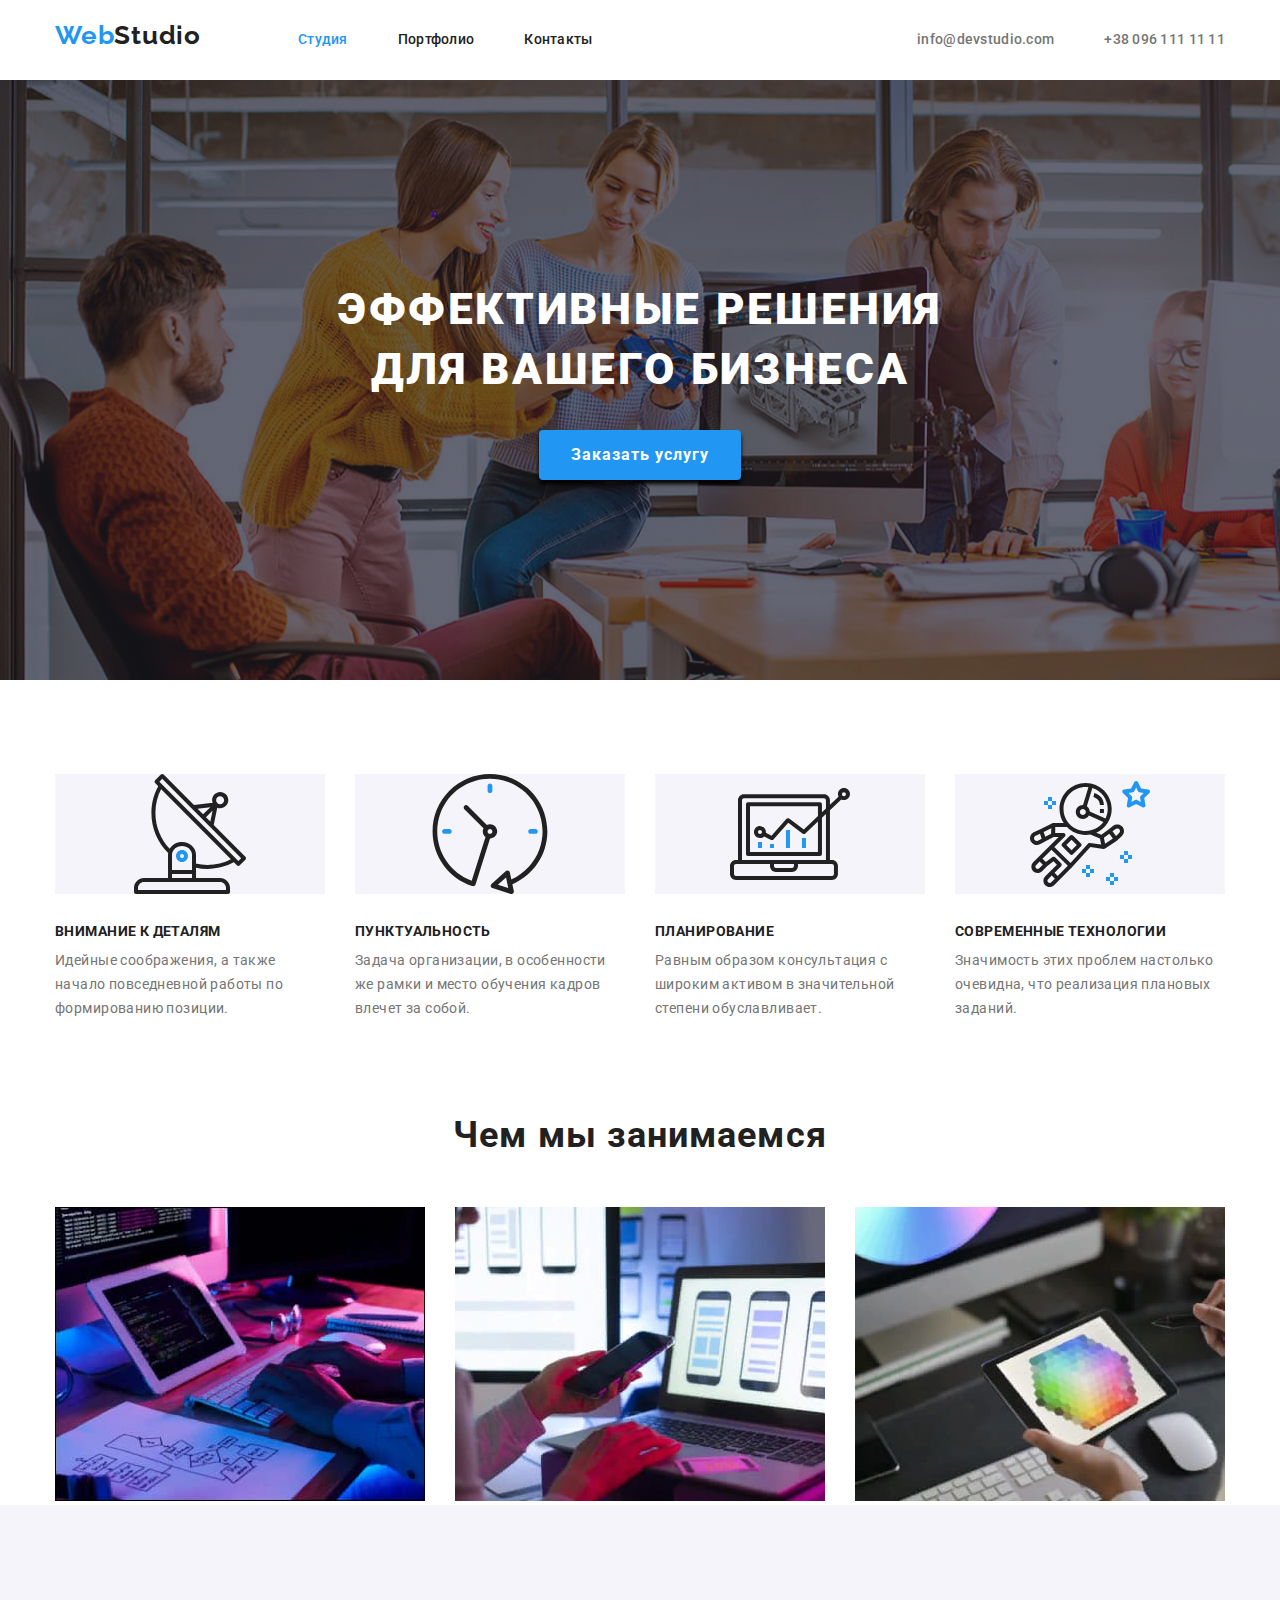
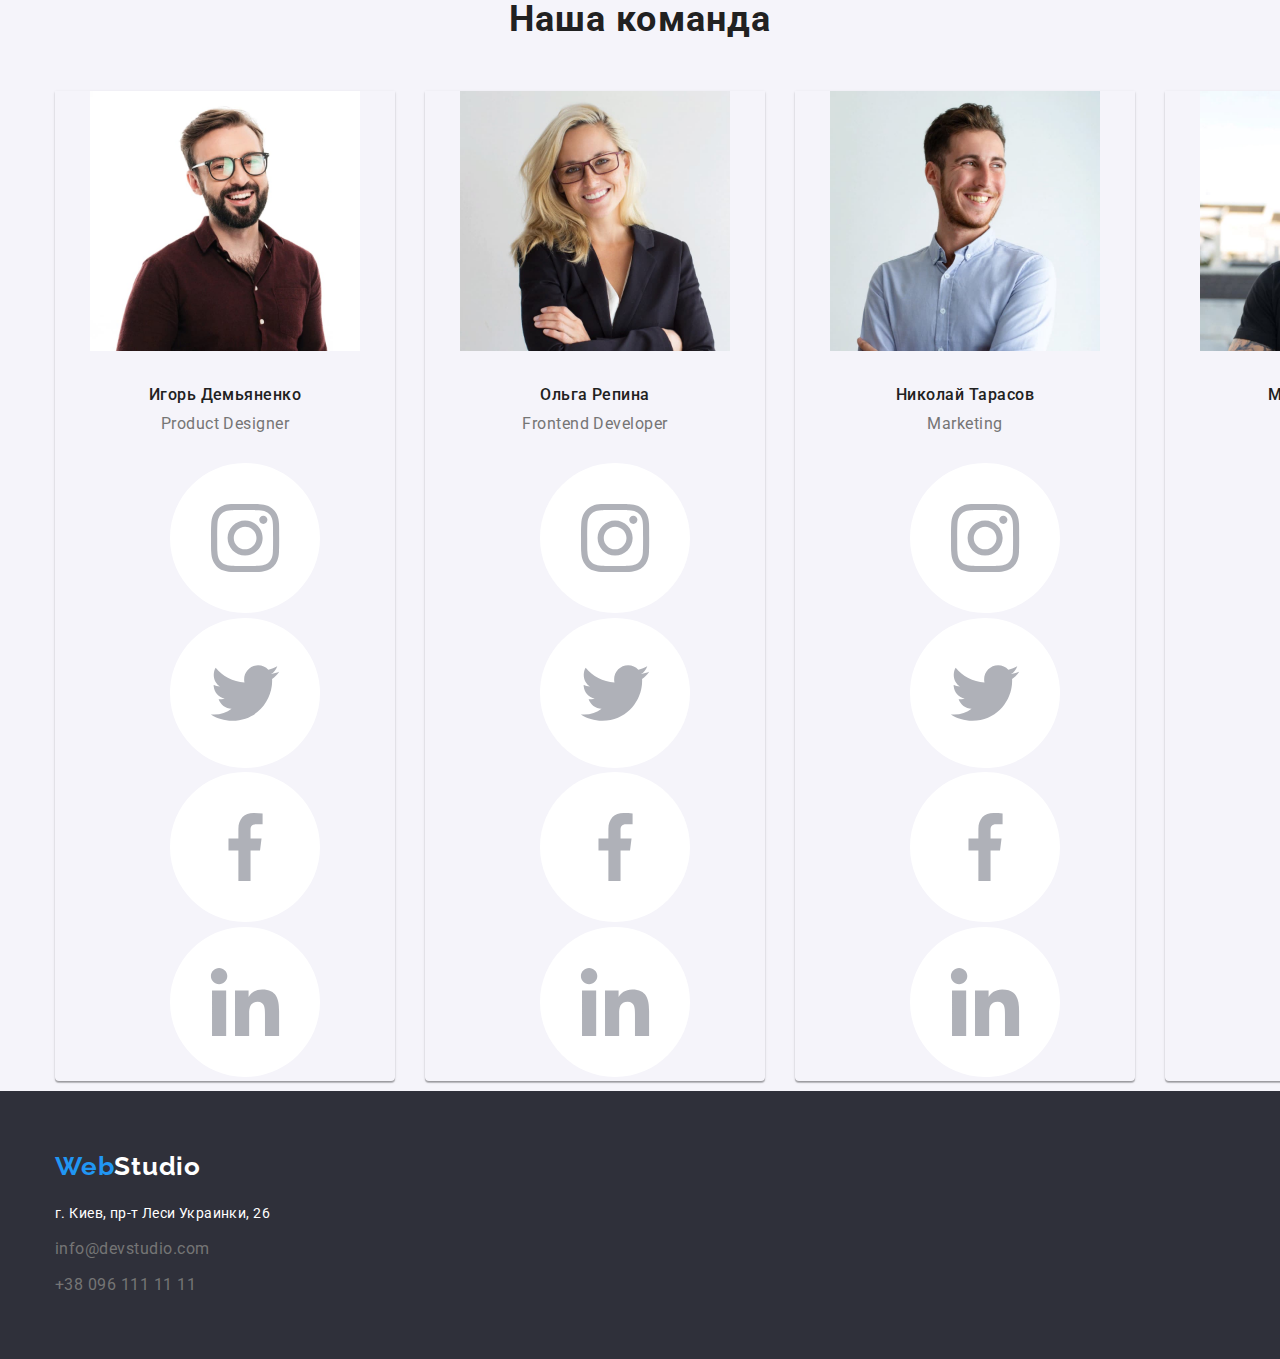
==== index.html @ f0ad34c4 "Summary" ====
<!DOCTYPE html>
<html lang="ru">
    <head>
        <meta charset="UTF-8" />
        <meta http-equiv="X-UA-Compatible" content="IE=edge" />
        <meta name="viewport" content="width=device-width, initial-scale=1.0" />
        <title>WebStudio</title>
        <link rel="preconnect" href="https://fonts.gstatic.com" />
        <link
            href="https://fonts.googleapis.com/css2?family=Raleway:wght@700&family=Roboto:wght@400;700;900&display=swap"
            rel="stylesheet"
        />
        <link
            rel="stylesheet"
            href="https://cdnjs.cloudflare.com/ajax/libs/modern-normalize/1.0.0/modern-normalize.min.css"
        />
        <link
            rel="stylesheet"
            href="https://cdnjs.cloudflare.com/ajax/libs/modern-normalize/1.0.0/modern-normalize.min.css"
        />
        <link rel="stylesheet" href="./css/styles.css" />
    </head>
    <body>
        <!--шапка сторінки-->
        <header>
            <div class="conteiner page-header">
                <!--навігація-->
                <nav>
                    <a href="./index.html" class="logo"
                        ><span class="item">Web</span>Studio</a
                    >
                    <ul class="menu list">
                        <li class="menu-content">
                            <a href="" class="link current">Студия</a>
                        </li>
                        <li class="menu-content">
                            <a href="./portfolio.html" class="link"
                                >Портфолио</a
                            >
                        </li>
                        <li class="menu-content">
                            <a href="" class="link">Контакты</a>
                        </li>
                    </ul>
                </nav>
                <!--зв'язок-->
                <ul class="communication links">
                    <li class="communication-nav">
                        <a href="mailto:info@devstudio.com" class="contacts"
                            >info@devstudio.com</a
                        >
                    </li>
                    <li class="communication-nav">
                        <a href="tel:+380961111111" class="contacts"
                            >+38 096 111 11 11</a
                        >
                    </li>
                </ul>
            </div>
        </header>
        <main>
            <!--блок контенту-->
            <!--герой-->
            <section class="hero">
                <div class="conteiner">
                    <h1 class="main-title">
                        Эффективные решения для вашего бизнеса
                    </h1>
                    <!--на макеті прописано як кнопка-->
                    <button type="button" class="btn">Заказать услугу</button>
                </div>
            </section>
            <!--короткий загальний опис-->
            <section class="specifics">
                <div class="conteiner">
                    <h2 class="visually-hidden">Особенности</h2>
                    <ul class="specifics-items">
                        <li class="item">
                            <div class="feature">
                                <svg>
                                    <use
                                        class="feature-icon"
                                        href="./images/icons.svg#icon-antenna"
                                    ></use>
                                </svg>
                            </div>
                            <h3 class="skills">Внимание к деталям</h3>
                            <p class="text">
                                Идейные соображения, а также начало повседневной
                                работы по формированию позиции.
                            </p>
                        </li>
                        <li class="item">
                            <div class="feature">
                                <svg>
                                    <use
                                        class="feature-icon"
                                        href="./images/icons.svg#icon-clock"
                                    ></use>
                                </svg>
                            </div>
                            <h3 class="skills">Пунктуальность</h3>
                            <p class="text">
                                Задача организации, в особенности же рамки и
                                место обучения кадров влечет за собой.
                            </p>
                        </li>
                        <li class="item">
                            <div class="feature">
                                <svg>
                                    <use
                                        class="feature-icon"
                                        href="./images/icons.svg#icon-diagram"
                                    ></use>
                                </svg>
                            </div>
                            <h3 class="skills">Планирование</h3>
                            <p class="text">
                                Равным образом консультация с широким активом в
                                значительной степени обуславливает.
                            </p>
                        </li>
                        <li class="item">
                            <div class="feature">
                                <svg>
                                    <use
                                        class="feature-icon"
                                        href="./images/icons.svg#icon-astronaut"
                                    ></use>
                                </svg>
                            </div>
                            <h3 class="skills">Современные технологии</h3>
                            <p class="text">
                                Значимость этих проблем настолько очевидна, что
                                реализация плановых заданий.
                            </p>
                        </li>
                    </ul>
                </div>
            </section>
            <!--роботи студії-->
            <section class="projects">
                <div class="conteiner">
                    <h2 class="work">Чем мы занимаемся</h2>
                    <ul class="makets">
                        <li class="maket-item">
                            <img
                                src="./images/job/box-1.jpg"
                                width="370"
                                height="294"
                                alt="мужчина печатает на клавиатуре пк"
                            />
                        </li>
                        <li class="maket-item">
                            <img
                                src="./images/job/box-2.jpg"
                                width="370"
                                height="294"
                                alt="мужчина держит левой рукой телефон а правой печатает на ноутбуке"
                            />
                        </li>
                        <li class="maket-item">
                            <img
                                src="./images/job/box-3.jpg"
                                width="370"
                                height="294"
                                alt="мужчина левой рукой держит планшет"
                            />
                        </li>
                    </ul>
                </div>
            </section>
            <!--команда-->
            <section class="organization">
                <div class="conteiner">
                    <h2 class="team">Наша команда</h2>
                    <ul class="team-woker">
                        <li class="card-woker">
                            <img
                                src="./images/team/img.jpg"
                                width="270"
                                height="260"
                                alt="Игорь Демьяненко"
                            />
                            <div class="card-item">
                                <h3 class="members">Игорь Демьяненко</h3>
                                <p lang="en" class="position">
                                    Product Designer
                                </p>
                            </div>
                            <div class="div">
                                <ul>
                                    <li>
                                        <a href=""
                                            ><svg>
                                                <use
                                                    href="./images/icons.svg#icon-instagram"
                                                ></use>
                                            </svg>
                                        </a>
                                    </li>
                                    <li>
                                        <a href=""
                                            ><svg>
                                                <use
                                                    href="./images/icons.svg#icon-twitter"
                                                ></use>
                                            </svg>
                                        </a>
                                    </li>
                                    <li>
                                        <a href=""
                                            ><svg>
                                                <use
                                                    href="./images/icons.svg#icon-facebook"
                                                ></use>
                                            </svg>
                                        </a>
                                    </li>
                                    <li>
                                        <a href=""
                                            ><svg>
                                                <use
                                                    href="./images/icons.svg#icon-linkedin"
                                                ></use>
                                            </svg>
                                        </a>
                                    </li>
                                </ul>
                            </div>
                        </li>
                        <li class="card-woker">
                            <img
                                src="./images/team/img-1.jpg"
                                width="270"
                                height="260"
                                alt="Ольга Репина"
                            />
                            <div class="card-item">
                                <h3 class="members">Ольга Репина</h3>
                                <p lang="en" class="position">
                                    Frontend Developer
                                </p>
                            </div>
                            <div class="div">
                                <ul>
                                    <li>
                                        <a href=""
                                            ><svg>
                                                <use
                                                    href="./images/icons.svg#icon-instagram"
                                                ></use>
                                            </svg>
                                        </a>
                                    </li>
                                    <li>
                                        <a href=""
                                            ><svg>
                                                <use
                                                    href="./images/icons.svg#icon-twitter"
                                                ></use>
                                            </svg>
                                        </a>
                                    </li>
                                    <li>
                                        <a href=""
                                            ><svg>
                                                <use
                                                    href="./images/icons.svg#icon-facebook"
                                                ></use>
                                            </svg>
                                        </a>
                                    </li>
                                    <li>
                                        <a href=""
                                            ><svg>
                                                <use
                                                    href="./images/icons.svg#icon-linkedin"
                                                ></use>
                                            </svg>
                                        </a>
                                    </li>
                                </ul>
                            </div>
                        </li>
                        <li class="card-woker">
                            <img
                                src="./images/team/img-2.jpg"
                                width="270"
                                height="260"
                                alt="Николай тарасов"
                            />
                            <div class="card-item">
                                <h3 class="members">Николай Тарасов</h3>
                                <p lang="en" class="position">Marketing</p>
                            </div>
                            <div class="div">
                                <ul>
                                    <li>
                                        <a href=""
                                            ><svg>
                                                <use
                                                    href="./images/icons.svg#icon-instagram"
                                                ></use>
                                            </svg>
                                        </a>
                                    </li>
                                    <li>
                                        <a href=""
                                            ><svg>
                                                <use
                                                    href="./images/icons.svg#icon-twitter"
                                                ></use>
                                            </svg>
                                        </a>
                                    </li>
                                    <li>
                                        <a href=""
                                            ><svg>
                                                <use
                                                    href="./images/icons.svg#icon-facebook"
                                                ></use>
                                            </svg>
                                        </a>
                                    </li>
                                    <li>
                                        <a href=""
                                            ><svg>
                                                <use
                                                    href="./images/icons.svg#icon-linkedin"
                                                ></use>
                                            </svg>
                                        </a>
                                    </li>
                                </ul>
                            </div>
                        </li>
                        <li class="card-woker">
                            <img
                                src="./images/team/img-3.jpg"
                                width="270"
                                height="260"
                                alt="Михаил Ермаков"
                            />
                            <div class="card-item">
                                <h3 class="members">Михаил Ермаков</h3>
                                <p lang="en" class="position">UI Designer</p>
                            </div>
                            <div class="div">
                                <ul>
                                    <li>
                                        <a href=""
                                            ><svg>
                                                <use
                                                    href="./images/icons.svg#icon-instagram"
                                                ></use>
                                            </svg>
                                        </a>
                                    </li>
                                    <li>
                                        <a href=""
                                            ><svg>
                                                <use
                                                    href="./images/icons.svg#icon-twitter"
                                                ></use>
                                            </svg>
                                        </a>
                                    </li>
                                    <li>
                                        <a href=""
                                            ><svg>
                                                <use
                                                    href="./images/icons.svg#icon-facebook"
                                                ></use>
                                            </svg>
                                        </a>
                                    </li>
                                    <li>
                                        <a href=""
                                            ><svg>
                                                <use
                                                    href="./images/icons.svg#icon-linkedin"
                                                ></use>
                                            </svg>
                                        </a>
                                    </li>
                                </ul>
                            </div>
                        </li>
                    </ul>
                </div>
            </section>
        </main>
        <!--підвал сторінки-->
        <footer class="basement">
            <div class="conteiner">
                <a href="./index.html" class="logo"
                    ><span class="item">Web</span
                    ><span class="logo-two">Studio</span></a
                >
                <address class="info">
                    <ul class="links">
                        <li class="info-item">
                            <a
                                href="https://goo.gl/maps/6gxEorECzuaQfL2a7"
                                target="_blank"
                                rel="noopener noreferrer"
                                class="city"
                                >г. Киев, пр-т Леси Украинки, 26</a
                            >
                        </li>
                        <li class="info-item">
                            <a
                                href="mailto:info@devstudio.com"
                                class="alt-contact"
                                >info@devstudio.com</a
                            >
                        </li>
                        <li class="info-item">
                            <a href="tel:+380961111111" class="alt-contact"
                                >+38 096 111 11 11</a
                            >
                        </li>
                    </ul>
                </address>
            </div>
        </footer>
    </body>
</html>
---- css/styles.css ----
:root {
    --main-color: #757575;
    --secondary-color: #212121;
    --accent-color: #2196f3;
    --alt-color: #ffffff;
    --thirt-color: #f5f4fa;
    --alternative-bgr: #2f303a;
}

html {
    box-sizing: border-box;
}

*,
*::before,
*::after {
    box-sizing: inherit;
}

body {
    color: var(--main-color);
    background-color: var(--bgr-cl);
    font-family: "Roboto", sans-serif;
}

.conteiner {
    width: 1200px;
    padding-left: 15px;
    padding-right: 15px;
    margin-left: auto;
    margin-right: auto;
}

li {
    list-style: none;
}

/*heder*/

.page-header {
    display: flex;
    align-items: center;
    justify-content: space-between;
}

.logo {
    margin-right: 93px;
    color: var(--secondary-color);
}

.logo .item {
    color: var(--accent-color);
}

.menu {
    display: inline-flex;
}

.menu .link {
    display: block;
    padding-top: 32px;
    padding-bottom: 32px;
}

.menu .menu-content:not(:last-child) {
    margin-right: 50px;
}

.communication {
    display: flex;
}

.communication-nav:not(:last-child) {
    margin-right: 50px;
}

.list,
.links {
    margin: 0;
    padding-left: 0;
    font-weight: 500;
    font-size: 14px;
    line-height: 1.14;
    letter-spacing: 0.02em;
}

.list .link {
    text-decoration: none;
    color: var(--secondary-color);
}

.list .link.current {
    color: var(--accent-color);
}
.links .contacts {
    text-decoration: none;
    color: var(--main-color);
}

.list .link:hover,
.list .link:focus {
    color: var(--accent-color);
}

.studio:valid {
    color: var(--accent-color);
}

.links .contacts:hover,
.links .contacts:focus {
    color: var(--accent-color);
}

/*герой*/
.hero {
    padding-top: 200px;
    padding-bottom: 200px;
    background-image: linear-gradient(
            to right,
            rgba(47, 48, 58, 0.4),
            rgba(47, 48, 58, 0.4)
        ),
        url("../images/hero.jpg");
    background-repeat: no-repeat;
    background-size: cover;
    background-color: rgba(196, 196, 196, 1);
    color: var(--alt-color);
    text-align: center;
}

.hero .main-title {
    text-transform: uppercase;
    margin: 0 auto;
    max-width: 696px;
    margin-bottom: 30px;
    font-weight: 900;
    font-size: 44px;
    line-height: 1.36;
    letter-spacing: 0.06em;
}

.hero .btn {
    padding: 10px 32px;
    font-weight: 700;
    font-size: 16px;
    line-height: 1.87;
    align-items: center;
    text-align: center;
    letter-spacing: 0.06em;
    cursor: pointer;
    color: var(--alternative-color);
    background-color: var(--accent-color);
    box-shadow: 0px 4px 4px rgba(0, 0, 0, 15);
    border-radius: 4px;
    border: 0;
}

.hero .btn:hover,
.hero .btn:focus {
    color: var(--accent-color);
    background-color: var(--alt-color);
}

.specifics {
    padding-top: 94px;
    font-size: 14px;
    line-height: 1.7;
    letter-spacing: 0.03em;
}

.visually-hidden {
    position: absolute !important;
    clip: rect(1px 1px 1px 1px);
    clip: rect(1px, 1px, 1px, 1px);
    padding: 0 !important;
    border: 0 !important;
    height: 1px !important;
    width: 1px !important;
    overflow: hidden;
}

.specifics .specifics-items {
    display: flex;
    justify-content: space-between;
    align-self: center;
    margin-top: 0;
    margin-bottom: 0;
    padding-left: 0;
}
.specifics-items .item {
    width: 270px;
    text-decoration: none;
}

.feature {
    display: flex;
    width: 270px;
    height: 120px;
    margin-bottom: 30px;
    background-color: var(--thirt-color);
}

.feature-icon {
}

.specifics .skills {
    margin-top: 0;
    margin-bottom: 10px;
    color: var(--secondary-color);
    font-weight: 700;
    font-size: 14px;
    line-height: 1.14;
    letter-spacing: 0.03em;
    text-transform: uppercase;
}

.text {
    margin-top: 0;
    margin-bottom: 0;
    font-weight: 400;
    font-size: 14px;
    line-height: 1.71;
    letter-spacing: 0.03em;
}

.projects {
    padding-top: 94px;
}

.work,
.team {
    margin-top: 0;
    margin-bottom: 0;
    color: var(--secondary-color);
    font-weight: 700;
    font-size: 36px;
    line-height: 1.16;
    text-align: center;
    letter-spacing: 0.03em;
}

.makets {
    display: inline-flex;
    margin-top: 50px;
    margin-bottom: 0;
    padding-left: 0;
}

.makets .maket-item:not(:last-child) {
    margin-right: 30px;
}

.organization {
    padding-top: 94px;
    padding-bottom: 10px;
    background-color: var(--thirt-color);
    text-align: center;
}

.team-woker {
    display: flex;
    margin-top: 50px;
    margin-bottom: 0;
    padding-left: 0;
}

.card-woker {
    box-shadow: 0px 1px 3px rgba(0, 0, 0, 0.12), 0px 1px 1px rgba(0, 0, 0, 0.14),
        0px 2px 1px rgba(0, 0, 0, 0.2);
    border-radius: 0px 0px 4px 4px;
}

.card-woker .card-item {
    padding: 30px 32px;
}

.team-woker .card-woker:not(:last-child) {
    margin-right: 30px;
}

.members {
    margin: 0 0 10px 0;
    color: var(--secondary-color);
    font-weight: 500;
    font-size: 16px;
    line-height: 1.18;
    letter-spacing: 0.03em;
}

.position {
    margin: 0;
    font-weight: 400;
    font-size: 16px;
    line-height: 1.19;
    text-align: center;
    letter-spacing: 0.03em;
}

.social-icons {
    display: inline-flex;
}

.basement {
    padding-top: 60px;
    padding-bottom: 60px;
    background-color: var(--alternative-bgr);
}

.logo-two {
    color: var(--alt-color);
}

.logo,
.logo-two {
    text-decoration: none;
    font-family: "Raleway", sans-serif;
    font-weight: 700;
    font-size: 26px;
    line-height: 31px;
    letter-spacing: 0.03em;
}

.info {
    margin-top: 20px;
    font-style: normal;
    font-size: 14px;
    line-height: 1.71;
    letter-spacing: 0.03em;
}

.info .info-item:not(:last-child) {
    margin-bottom: 9px;
}

.links .city {
    text-decoration: none;
    color: var(--alt-color);
    font-weight: 400;
    font-size: 14px;
    line-height: 1.71;
    letter-spacing: 0.03em;
}

.links .alt-contact {
    text-decoration: none;
    color: var(--main-color);
    font-weight: 400;
    font-size: 16px;
    line-height: 1.71;
    letter-spacing: 0.03em;
}

.links .alt-contact:hover,
.links .alt-contact:focus {
    color: var(--accent-color);
}

.links .city:hover,
.links .city:focus {
    color: var(--accent-color);
}

/*портфоліо стилізація*/
.our-works {
    padding-top: 94px;
    padding-bottom: 94px;
    border-top: 1px solid #eeeeee;
}

.main-filters {
    display: flex;
    justify-content: center;
    margin-right: auto;
    margin-left: auto;
    margin-top: 0;
    margin-bottom: 0;
    padding-left: 0;
}

.main-filters .filters-item:not(:last-child) {
    margin-right: 8px;
}

.filters-item .filters {
    padding: 6px 22px;
    color: var(--secondary-color);
    background-color: var(--thirt-color);
    font-weight: 500;
    font-size: 16px;
    line-height: 1.62;
    text-align: center;
    letter-spacing: 0.03em;
    cursor: pointer;
    box-shadow: 0px 3px 1px rgba(100, 8, 8, 0.1),
        0px 1px 2px rgba(0, 0, 0, 0.08), 0px 2px 2px rgba(0, 0, 0, 0.12);
    border: 0;
    border-radius: 4px;
}

.filters:hover,
.filters:focus {
    color: var(--alt-color);
    background-color: var(--accent-color);
}

.discription {
    padding: 20px 24px;
}
.portfolio-title {
    display: flex;
    flex-wrap: wrap;
    margin-top: 50px;
    margin-bottom: 0;
    padding-left: 0;
    padding-bottom: 94px;
}

.portfolio-item {
    width: 370px;
    margin-right: 30px;
    margin-bottom: 30px;
}

.portfolio-item:nth-child(3n) {
    margin-right: 0;
}

.portfolio-item:nth-last-child(-n + 3) {
    margin-bottom: 0;
}

.portfolio-item {
    border: 1px solid #eeeeee;
}

.portfolio {
    padding: 20 px;
    margin-top: 0;
    margin-bottom: 4px;
    color: var(--secondary-color);
    font-weight: 700;
    font-size: 18px;
    line-height: 2;
    letter-spacing: 0.06em;
}

.type {
    margin-top: 0;
    margin-bottom: 0;
    font-weight: 400;
    font-size: 16px;
    line-height: 1.87;
    letter-spacing: 0.03em;
}
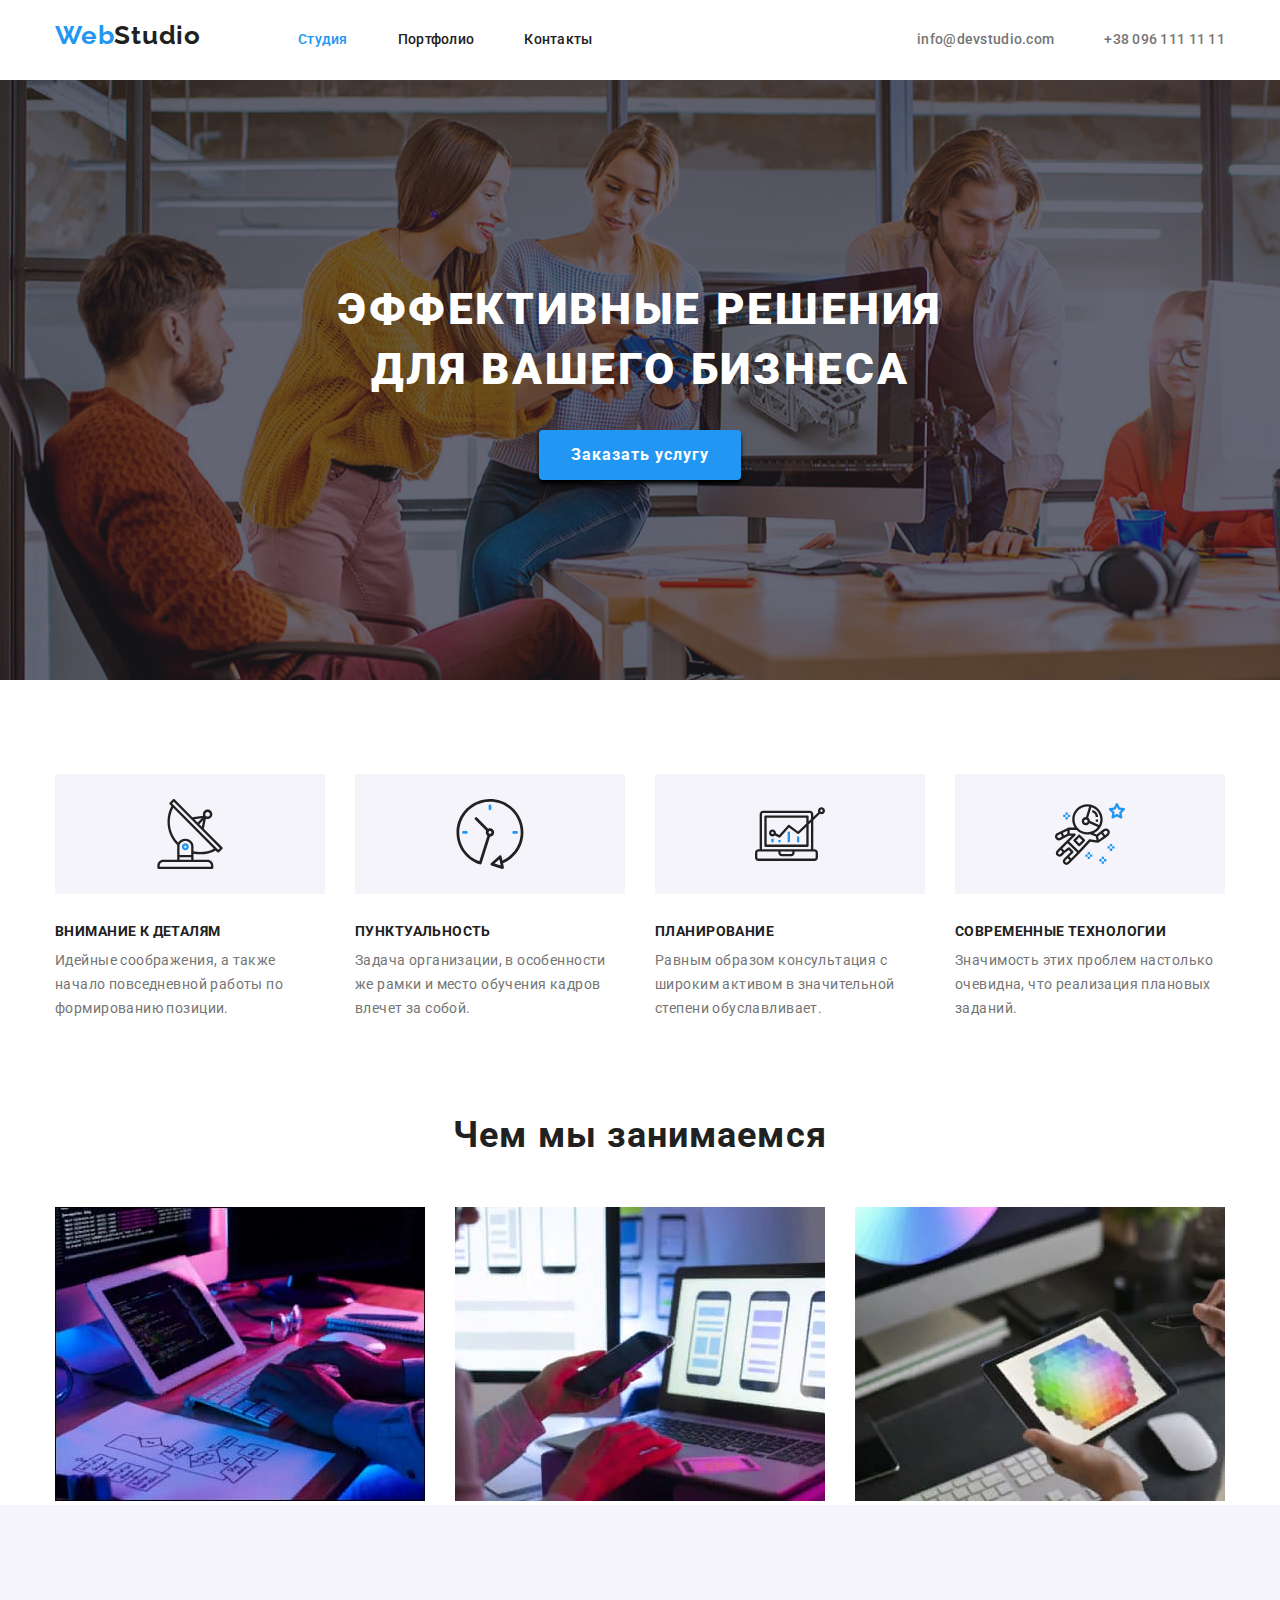
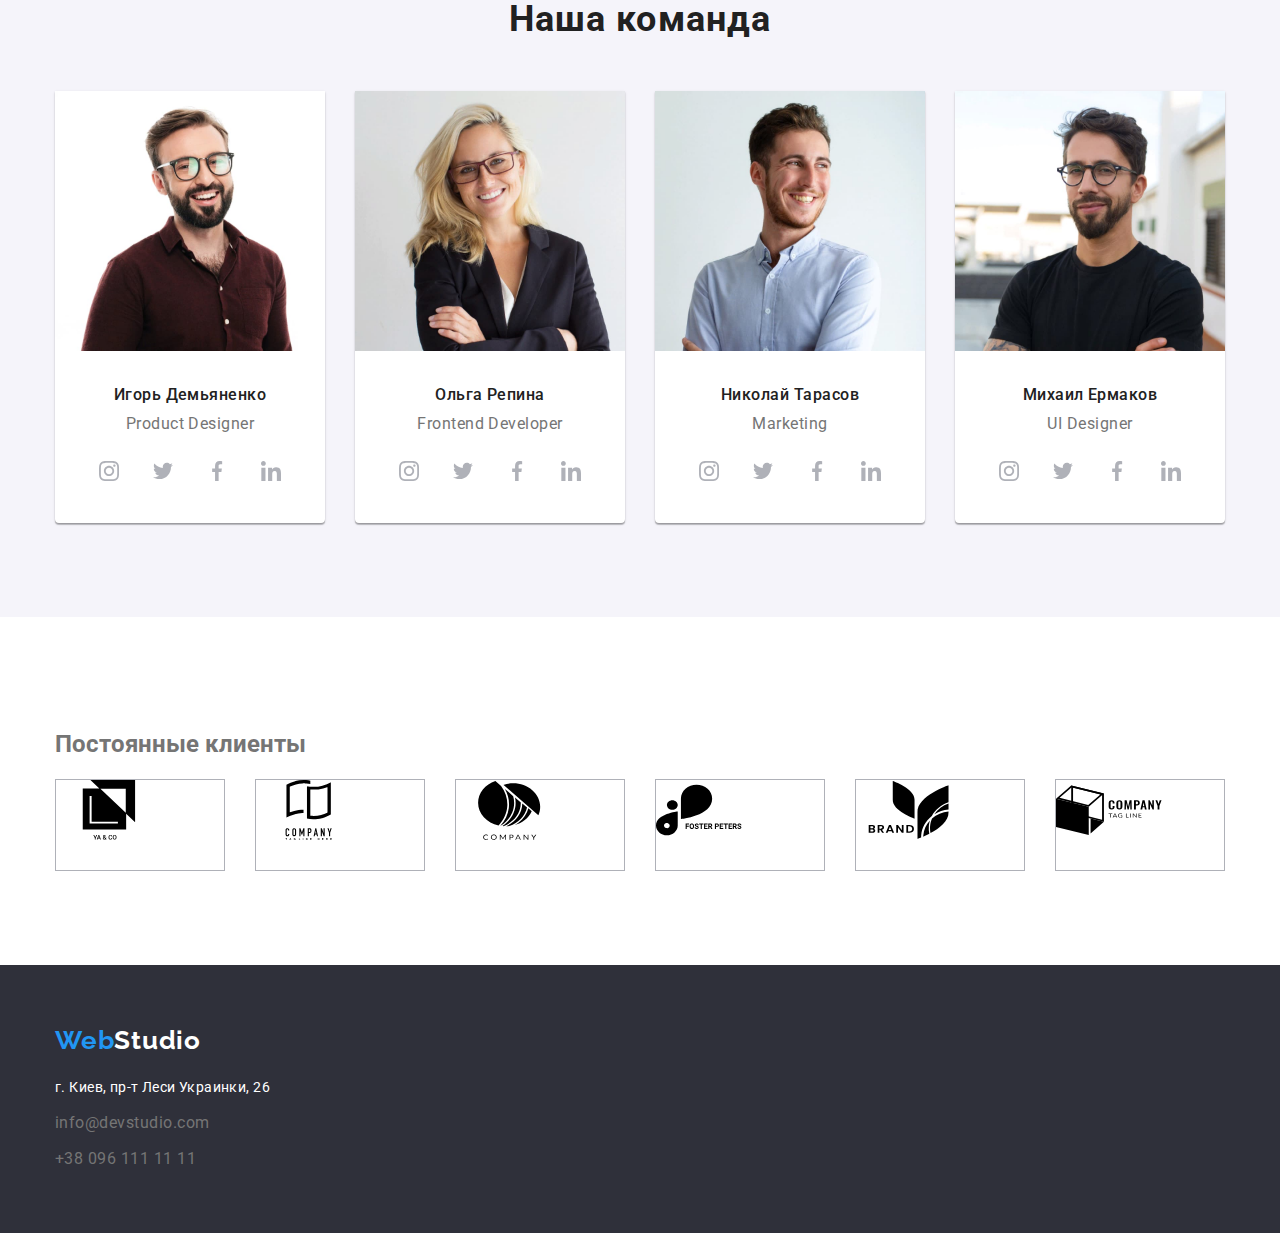
==== commit 722b7acd: "Summary" ====
--- a/index.html
+++ b/index.html
@@ -77,9 +77,8 @@
                     <ul class="specifics-items">
                         <li class="item">
                             <div class="feature">
-                                <svg>
-                                    <use
-                                        class="feature-icon"
+                                <svg class="feature-icon">
+                                    <use
                                         href="./images/icons.svg#icon-antenna"
                                     ></use>
                                 </svg>
@@ -92,9 +91,8 @@
                         </li>
                         <li class="item">
                             <div class="feature">
-                                <svg>
-                                    <use
-                                        class="feature-icon"
+                                <svg class="feature-icon">
+                                    <use
                                         href="./images/icons.svg#icon-clock"
                                     ></use>
                                 </svg>
@@ -107,9 +105,8 @@
                         </li>
                         <li class="item">
                             <div class="feature">
-                                <svg>
-                                    <use
-                                        class="feature-icon"
+                                <svg class="feature-icon">
+                                    <use
                                         href="./images/icons.svg#icon-diagram"
                                     ></use>
                                 </svg>
@@ -122,9 +119,8 @@
                         </li>
                         <li class="item">
                             <div class="feature">
-                                <svg>
-                                    <use
-                                        class="feature-icon"
+                                <svg class="feature-icon">
+                                    <use
                                         href="./images/icons.svg#icon-astronaut"
                                     ></use>
                                 </svg>
@@ -188,46 +184,60 @@
                                     Product Designer
                                 </p>
                             </div>
-                            <div class="div">
-                                <ul>
-                                    <li>
-                                        <a href=""
-                                            ><svg>
-                                                <use
-                                                    href="./images/icons.svg#icon-instagram"
-                                                ></use>
-                                            </svg>
-                                        </a>
-                                    </li>
-                                    <li>
-                                        <a href=""
-                                            ><svg>
-                                                <use
-                                                    href="./images/icons.svg#icon-twitter"
-                                                ></use>
-                                            </svg>
-                                        </a>
-                                    </li>
-                                    <li>
-                                        <a href=""
-                                            ><svg>
-                                                <use
-                                                    href="./images/icons.svg#icon-facebook"
-                                                ></use>
-                                            </svg>
-                                        </a>
-                                    </li>
-                                    <li>
-                                        <a href=""
-                                            ><svg>
-                                                <use
-                                                    href="./images/icons.svg#icon-linkedin"
-                                                ></use>
-                                            </svg>
-                                        </a>
-                                    </li>
-                                </ul>
-                            </div>
+                            <ul class="social-links">
+                                <li class="social-icon">
+                                    <a
+                                        href=""
+                                        target="_blank"
+                                        rel="noopener noreferrer"
+                                        class="social-icon-link"
+                                        ><svg class="social-icon-svg">
+                                            <use
+                                                href="./images/icons.svg#icon-instagram"
+                                            ></use>
+                                        </svg>
+                                    </a>
+                                </li>
+                                <li class="social-icon">
+                                    <a
+                                        href=""
+                                        target="_blank"
+                                        rel="noopener noreferrer"
+                                        class="social-icon-link"
+                                        ><svg class="social-icon-svg">
+                                            <use
+                                                href="./images/icons.svg#icon-twitter"
+                                            ></use>
+                                        </svg>
+                                    </a>
+                                </li>
+                                <li class="social-icon">
+                                    <a
+                                        href=""
+                                        target="_blank"
+                                        rel="noopener noreferrer"
+                                        class="social-icon-link"
+                                        ><svg class="social-icon-svg">
+                                            <use
+                                                href="./images/icons.svg#icon-facebook"
+                                            ></use>
+                                        </svg>
+                                    </a>
+                                </li>
+                                <li class="social-icon">
+                                    <a
+                                        href=""
+                                        target="_blank"
+                                        rel="noopener noreferrer"
+                                        class="social-icon-link"
+                                        ><svg class="social-icon-svg">
+                                            <use
+                                                href="./images/icons.svg#icon-linkedin"
+                                            ></use>
+                                        </svg>
+                                    </a>
+                                </li>
+                            </ul>
                         </li>
                         <li class="card-woker">
                             <img
@@ -242,46 +252,60 @@
                                     Frontend Developer
                                 </p>
                             </div>
-                            <div class="div">
-                                <ul>
-                                    <li>
-                                        <a href=""
-                                            ><svg>
-                                                <use
-                                                    href="./images/icons.svg#icon-instagram"
-                                                ></use>
-                                            </svg>
-                                        </a>
-                                    </li>
-                                    <li>
-                                        <a href=""
-                                            ><svg>
-                                                <use
-                                                    href="./images/icons.svg#icon-twitter"
-                                                ></use>
-                                            </svg>
-                                        </a>
-                                    </li>
-                                    <li>
-                                        <a href=""
-                                            ><svg>
-                                                <use
-                                                    href="./images/icons.svg#icon-facebook"
-                                                ></use>
-                                            </svg>
-                                        </a>
-                                    </li>
-                                    <li>
-                                        <a href=""
-                                            ><svg>
-                                                <use
-                                                    href="./images/icons.svg#icon-linkedin"
-                                                ></use>
-                                            </svg>
-                                        </a>
-                                    </li>
-                                </ul>
-                            </div>
+                            <ul class="social-links">
+                                <li class="social-icon">
+                                    <a
+                                        href=""
+                                        target="_blank"
+                                        rel="noopener noreferrer"
+                                        class="social-icon-link"
+                                        ><svg class="social-icon-svg">
+                                            <use
+                                                href="./images/icons.svg#icon-instagram"
+                                            ></use>
+                                        </svg>
+                                    </a>
+                                </li>
+                                <li class="social-icon">
+                                    <a
+                                        href=""
+                                        target="_blank"
+                                        rel="noopener noreferrer"
+                                        class="social-icon-link"
+                                        ><svg class="social-icon-svg">
+                                            <use
+                                                href="./images/icons.svg#icon-twitter"
+                                            ></use>
+                                        </svg>
+                                    </a>
+                                </li>
+                                <li class="social-icon">
+                                    <a
+                                        href=""
+                                        target="_blank"
+                                        rel="noopener noreferrer"
+                                        class="social-icon-link"
+                                        ><svg class="social-icon-svg">
+                                            <use
+                                                href="./images/icons.svg#icon-facebook"
+                                            ></use>
+                                        </svg>
+                                    </a>
+                                </li>
+                                <li class="social-icon">
+                                    <a
+                                        href=""
+                                        target="_blank"
+                                        rel="noopener noreferrer"
+                                        class="social-icon-link"
+                                        ><svg class="social-icon-svg">
+                                            <use
+                                                href="./images/icons.svg#icon-linkedin"
+                                            ></use>
+                                        </svg>
+                                    </a>
+                                </li>
+                            </ul>
                         </li>
                         <li class="card-woker">
                             <img
@@ -294,46 +318,60 @@
                                 <h3 class="members">Николай Тарасов</h3>
                                 <p lang="en" class="position">Marketing</p>
                             </div>
-                            <div class="div">
-                                <ul>
-                                    <li>
-                                        <a href=""
-                                            ><svg>
-                                                <use
-                                                    href="./images/icons.svg#icon-instagram"
-                                                ></use>
-                                            </svg>
-                                        </a>
-                                    </li>
-                                    <li>
-                                        <a href=""
-                                            ><svg>
-                                                <use
-                                                    href="./images/icons.svg#icon-twitter"
-                                                ></use>
-                                            </svg>
-                                        </a>
-                                    </li>
-                                    <li>
-                                        <a href=""
-                                            ><svg>
-                                                <use
-                                                    href="./images/icons.svg#icon-facebook"
-                                                ></use>
-                                            </svg>
-                                        </a>
-                                    </li>
-                                    <li>
-                                        <a href=""
-                                            ><svg>
-                                                <use
-                                                    href="./images/icons.svg#icon-linkedin"
-                                                ></use>
-                                            </svg>
-                                        </a>
-                                    </li>
-                                </ul>
-                            </div>
+                            <ul class="social-links">
+                                <li class="social-icon">
+                                    <a
+                                        href=""
+                                        target="_blank"
+                                        rel="noopener noreferrer"
+                                        class="social-icon-link"
+                                        ><svg class="social-icon-svg">
+                                            <use
+                                                href="./images/icons.svg#icon-instagram"
+                                            ></use>
+                                        </svg>
+                                    </a>
+                                </li>
+                                <li class="social-icon">
+                                    <a
+                                        href=""
+                                        target="_blank"
+                                        rel="noopener noreferrer"
+                                        class="social-icon-link"
+                                        ><svg class="social-icon-svg">
+                                            <use
+                                                href="./images/icons.svg#icon-twitter"
+                                            ></use>
+                                        </svg>
+                                    </a>
+                                </li>
+                                <li class="social-icon">
+                                    <a
+                                        href=""
+                                        target="_blank"
+                                        rel="noopener noreferrer"
+                                        class="social-icon-link"
+                                        ><svg class="social-icon-svg">
+                                            <use
+                                                href="./images/icons.svg#icon-facebook"
+                                            ></use>
+                                        </svg>
+                                    </a>
+                                </li>
+                                <li class="social-icon">
+                                    <a
+                                        href=""
+                                        target="_blank"
+                                        rel="noopener noreferrer"
+                                        class="social-icon-link"
+                                        ><svg class="social-icon-svg">
+                                            <use
+                                                href="./images/icons.svg#icon-linkedin"
+                                            ></use>
+                                        </svg>
+                                    </a>
+                                </li>
+                            </ul>
                         </li>
                         <li class="card-woker">
                             <img
@@ -346,46 +384,121 @@
                                 <h3 class="members">Михаил Ермаков</h3>
                                 <p lang="en" class="position">UI Designer</p>
                             </div>
-                            <div class="div">
-                                <ul>
-                                    <li>
-                                        <a href=""
-                                            ><svg>
-                                                <use
-                                                    href="./images/icons.svg#icon-instagram"
-                                                ></use>
-                                            </svg>
-                                        </a>
-                                    </li>
-                                    <li>
-                                        <a href=""
-                                            ><svg>
-                                                <use
-                                                    href="./images/icons.svg#icon-twitter"
-                                                ></use>
-                                            </svg>
-                                        </a>
-                                    </li>
-                                    <li>
-                                        <a href=""
-                                            ><svg>
-                                                <use
-                                                    href="./images/icons.svg#icon-facebook"
-                                                ></use>
-                                            </svg>
-                                        </a>
-                                    </li>
-                                    <li>
-                                        <a href=""
-                                            ><svg>
-                                                <use
-                                                    href="./images/icons.svg#icon-linkedin"
-                                                ></use>
-                                            </svg>
-                                        </a>
-                                    </li>
-                                </ul>
-                            </div>
+                            <ul class="social-links">
+                                <li class="social-icon">
+                                    <a
+                                        href=""
+                                        target="_blank"
+                                        rel="noopener noreferrer"
+                                        class="social-icon-link"
+                                        ><svg class="social-icon-svg">
+                                            <use
+                                                href="./images/icons.svg#icon-instagram"
+                                            ></use>
+                                        </svg>
+                                    </a>
+                                </li>
+                                <li class="social-icon">
+                                    <a
+                                        href=""
+                                        target="_blank"
+                                        rel="noopener noreferrer"
+                                        class="social-icon-link"
+                                        ><svg class="social-icon-svg">
+                                            <use
+                                                href="./images/icons.svg#icon-twitter"
+                                            ></use>
+                                        </svg>
+                                    </a>
+                                </li>
+                                <li class="social-icon">
+                                    <a
+                                        href=""
+                                        target="_blank"
+                                        rel="noopener noreferrer"
+                                        class="social-icon-link"
+                                        ><svg class="social-icon-svg">
+                                            <use
+                                                href="./images/icons.svg#icon-facebook"
+                                            ></use>
+                                        </svg>
+                                    </a>
+                                </li>
+                                <li class="social-icon">
+                                    <a
+                                        href=""
+                                        target="_blank"
+                                        rel="noopener noreferrer"
+                                        class="social-icon-link"
+                                        ><svg class="social-icon-svg">
+                                            <use
+                                                href="./images/icons.svg#icon-linkedin"
+                                            ></use>
+                                        </svg>
+                                    </a>
+                                </li>
+                            </ul>
+                        </li>
+                    </ul>
+                </div>
+            </section>
+            <section class="clients">
+                <div class="conteiner">
+                    <h2>Постоянные клиенты</h2>
+                    <ul class="clients-list">
+                        <li class="clients-item">
+                            <a href=""
+                                ><svg class="clients-icon">
+                                    <use
+                                        href="./images/icons.svg#icon-group-1"
+                                    ></use>
+                                </svg>
+                            </a>
+                        </li>
+                        <li class="clients-item">
+                            <a href=""
+                                ><svg class="clients-icon">
+                                    <use
+                                        href="./images/icons.svg#icon-group-2"
+                                    ></use>
+                                </svg>
+                            </a>
+                        </li>
+                        <li class="clients-item">
+                            <a href=""
+                                ><svg class="clients-icon">
+                                    <use
+                                        href="./images/icons.svg#icon-group-3"
+                                    ></use>
+                                </svg>
+                            </a>
+                        </li>
+                        <li class="clients-item">
+                            <a href=""
+                                ><svg class="clients-icon">
+                                    <use
+                                        href="./images/icons.svg#icon-group-4"
+                                    ></use>
+                                </svg>
+                            </a>
+                        </li>
+                        <li class="clients-item">
+                            <a href=""
+                                ><svg class="clients-icon">
+                                    <use
+                                        href="./images/icons.svg#icon-group-5"
+                                    ></use>
+                                </svg>
+                            </a>
+                        </li>
+                        <li class="clients-item">
+                            <a href=""
+                                ><svg class="clients-icon">
+                                    <use
+                                        href="./images/icons.svg#icon-group-6"
+                                    ></use>
+                                </svg>
+                            </a>
                         </li>
                     </ul>
                 </div>
--- a/css/styles.css
+++ b/css/styles.css
@@ -194,6 +194,8 @@
 
 .feature {
     display: flex;
+    align-items: center;
+    justify-content: center;
     width: 270px;
     height: 120px;
     margin-bottom: 30px;
@@ -201,6 +203,8 @@
 }
 
 .feature-icon {
+    width: 70px;
+    height: 70px;
 }
 
 .specifics .skills {
@@ -252,7 +256,7 @@
 
 .organization {
     padding-top: 94px;
-    padding-bottom: 10px;
+    padding-bottom: 94px;
     background-color: var(--thirt-color);
     text-align: center;
 }
@@ -265,13 +269,14 @@
 }
 
 .card-woker {
+    background-color: var(--alt-color);
     box-shadow: 0px 1px 3px rgba(0, 0, 0, 0.12), 0px 1px 1px rgba(0, 0, 0, 0.14),
         0px 2px 1px rgba(0, 0, 0, 0.2);
     border-radius: 0px 0px 4px 4px;
 }
 
 .card-woker .card-item {
-    padding: 30px 32px;
+    padding: 30px 32px 16px 32px;
 }
 
 .team-woker .card-woker:not(:last-child) {
@@ -296,8 +301,67 @@
     letter-spacing: 0.03em;
 }
 
-.social-icons {
+.social-links {
     display: inline-flex;
+    padding-left: 0;
+    padding-bottom: 30px;
+}
+
+.social-links .social-icon:not(:last-child) {
+    margin-right: 10px;
+}
+
+.social-links .social-icon-link {
+    display: flex;
+    align-items: center;
+    justify-content: center;
+    width: 44px;
+    height: 44px;
+    background-color: var(--alt-color);
+    border-radius: 50%;
+}
+
+.social-icon-svg {
+    width: 20px;
+    height: 20px;
+    fill: #afb1b8;
+}
+
+.social-icon-link:hover,
+.social-icon-link:focus {
+    background-color: var(--accent-color);
+}
+
+.social-icon-link:hover .social-icon-svg,
+.social-icon-link:focus .social-icon-svg {
+    fill: var(--alt-color);
+}
+
+.clients {
+    padding-top: 94px;
+    padding-bottom: 94px;
+}
+
+.clients-list {
+    display: flex;
+    margin-top: 0;
+    margin-bottom: 0;
+    padding-left: 0;
+}
+
+.clients-item {
+    width: 170px;
+    height: 92px;
+    border: 1px solid #afb1b8;
+}
+
+.clients-item:not(:last-child) {
+    margin-right: 30px;
+}
+
+.clients-icon {
+    width: 106px;
+    height: 60px;
 }
 
 .basement {
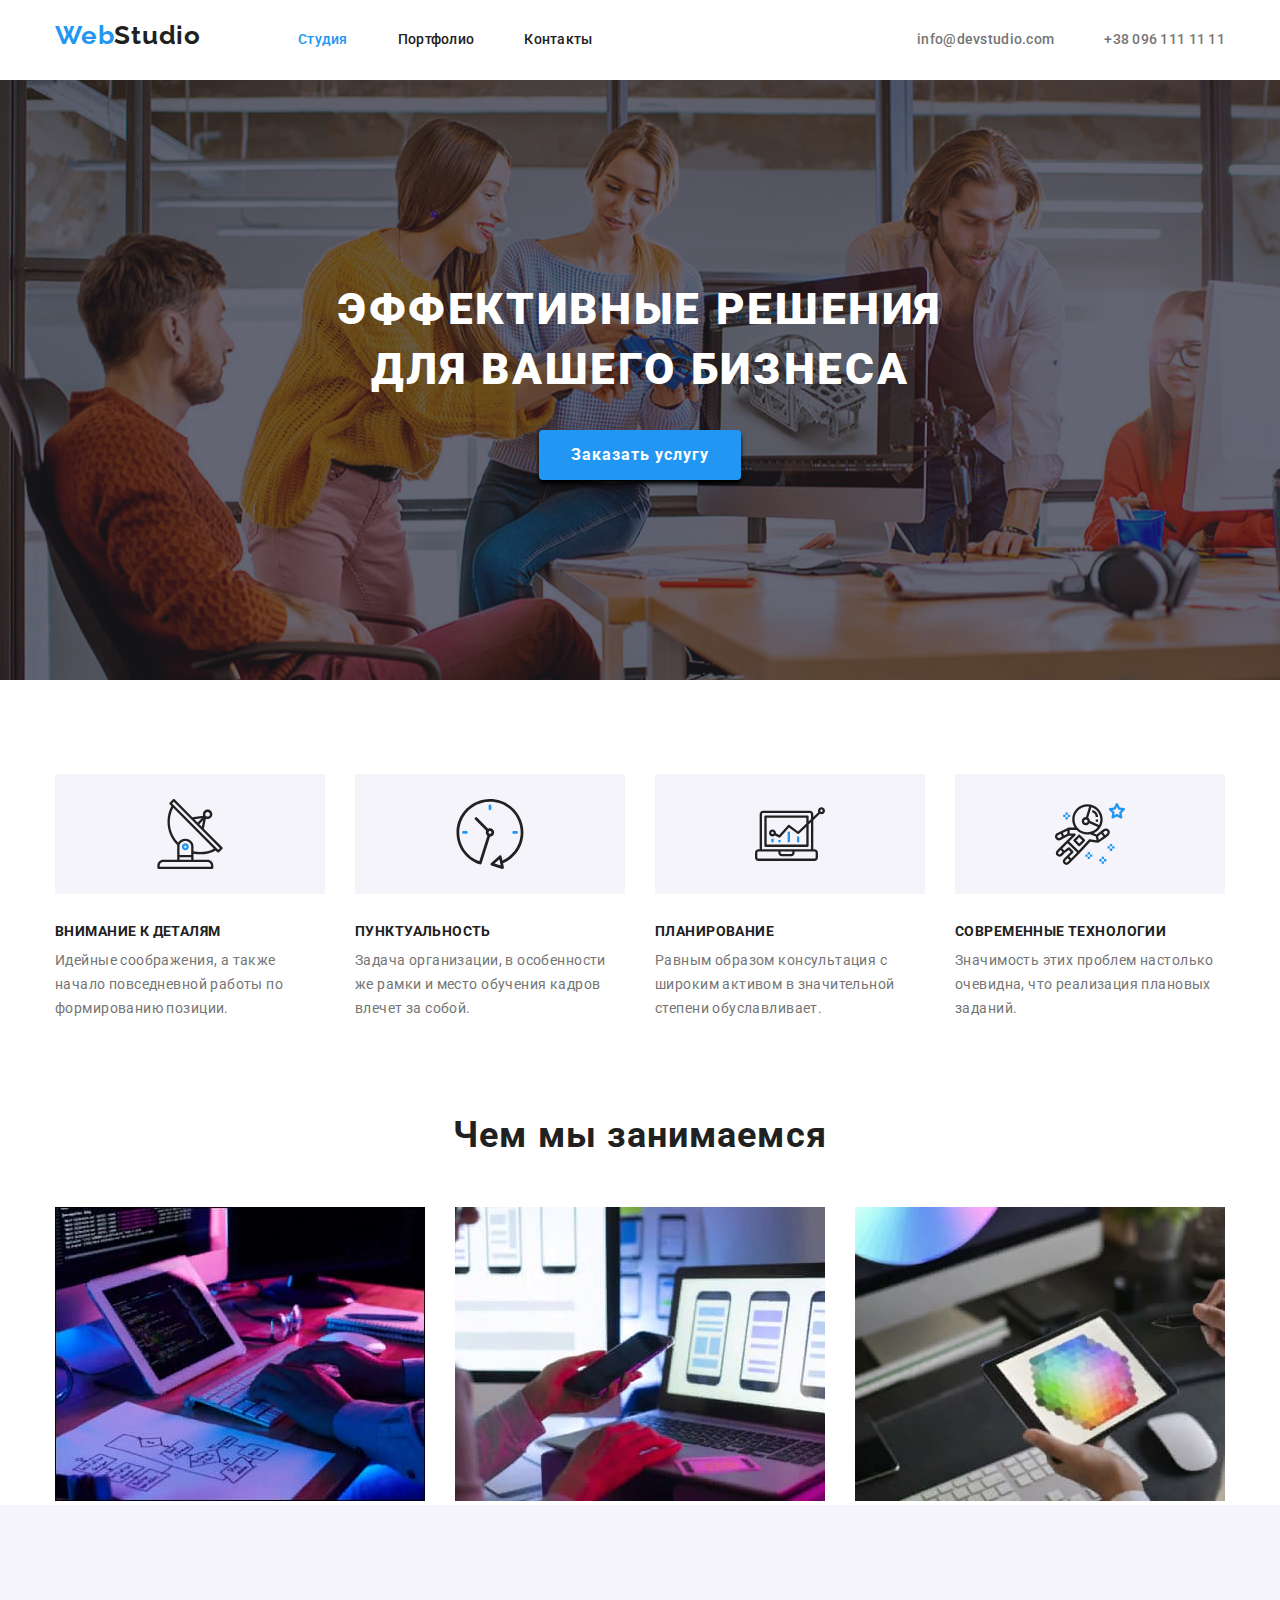
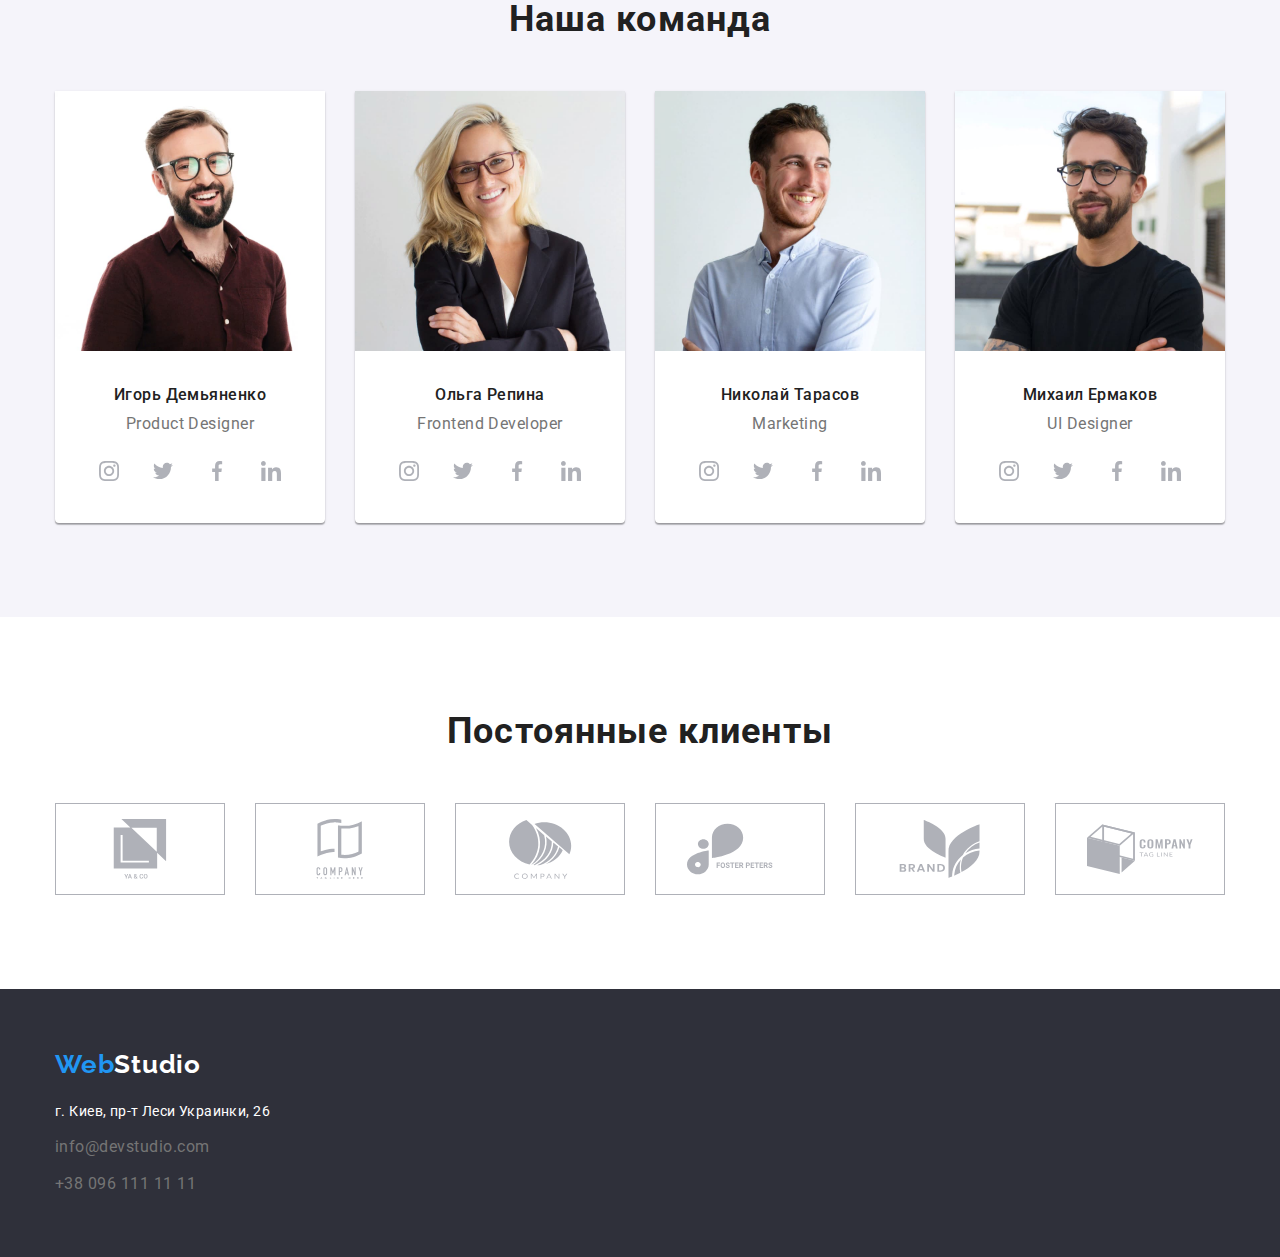
==== commit 5a7860e6: "Summary" ====
--- a/index.html
+++ b/index.html
@@ -444,10 +444,14 @@
             </section>
             <section class="clients">
                 <div class="conteiner">
-                    <h2>Постоянные клиенты</h2>
+                    <h2 class="clients-title">Постоянные клиенты</h2>
                     <ul class="clients-list">
                         <li class="clients-item">
-                            <a href=""
+                            <a
+                                href=""
+                                target="_blank"
+                                rel="noopener noreferrer"
+                                class="clients-link"
                                 ><svg class="clients-icon">
                                     <use
                                         href="./images/icons.svg#icon-group-1"
@@ -456,7 +460,11 @@
                             </a>
                         </li>
                         <li class="clients-item">
-                            <a href=""
+                            <a
+                                href=""
+                                target="_blank"
+                                rel="noopener noreferrer"
+                                class="clients-link"
                                 ><svg class="clients-icon">
                                     <use
                                         href="./images/icons.svg#icon-group-2"
@@ -465,7 +473,11 @@
                             </a>
                         </li>
                         <li class="clients-item">
-                            <a href=""
+                            <a
+                                href=""
+                                target="_blank"
+                                rel="noopener noreferrer"
+                                class="clients-link"
                                 ><svg class="clients-icon">
                                     <use
                                         href="./images/icons.svg#icon-group-3"
@@ -474,7 +486,11 @@
                             </a>
                         </li>
                         <li class="clients-item">
-                            <a href=""
+                            <a
+                                href=""
+                                target="_blank"
+                                rel="noopener noreferrer"
+                                class="clients-link"
                                 ><svg class="clients-icon">
                                     <use
                                         href="./images/icons.svg#icon-group-4"
@@ -483,7 +499,11 @@
                             </a>
                         </li>
                         <li class="clients-item">
-                            <a href=""
+                            <a
+                                href=""
+                                target="_blank"
+                                rel="noopener noreferrer"
+                                class="clients-link"
                                 ><svg class="clients-icon">
                                     <use
                                         href="./images/icons.svg#icon-group-5"
@@ -492,7 +512,11 @@
                             </a>
                         </li>
                         <li class="clients-item">
-                            <a href=""
+                            <a
+                                href=""
+                                target="_blank"
+                                rel="noopener noreferrer"
+                                class="clients-link"
                                 ><svg class="clients-icon">
                                     <use
                                         href="./images/icons.svg#icon-group-6"
--- a/css/styles.css
+++ b/css/styles.css
@@ -232,7 +232,8 @@
 }
 
 .work,
-.team {
+.team,
+.clients-title {
     margin-top: 0;
     margin-bottom: 0;
     color: var(--secondary-color);
@@ -344,7 +345,7 @@
 
 .clients-list {
     display: flex;
-    margin-top: 0;
+    margin-top: 50px;
     margin-bottom: 0;
     padding-left: 0;
 }
@@ -352,6 +353,14 @@
 .clients-item {
     width: 170px;
     height: 92px;
+}
+
+.clients-link {
+    display: flex;
+    justify-content: center;
+    align-items: center;
+    width: 170px;
+    height: 92px;
     border: 1px solid #afb1b8;
 }
 
@@ -360,8 +369,19 @@
 }
 
 .clients-icon {
+    fill: #afb1b8;
     width: 106px;
     height: 60px;
+}
+
+.clients-link:hover,
+.clients-link:focus {
+    border-color: var(--accent-color);
+}
+
+.clients-link:hover .clients-icon,
+.clients-link:focus .clients-icon {
+    fill: var(--accent-color);
 }
 
 .basement {
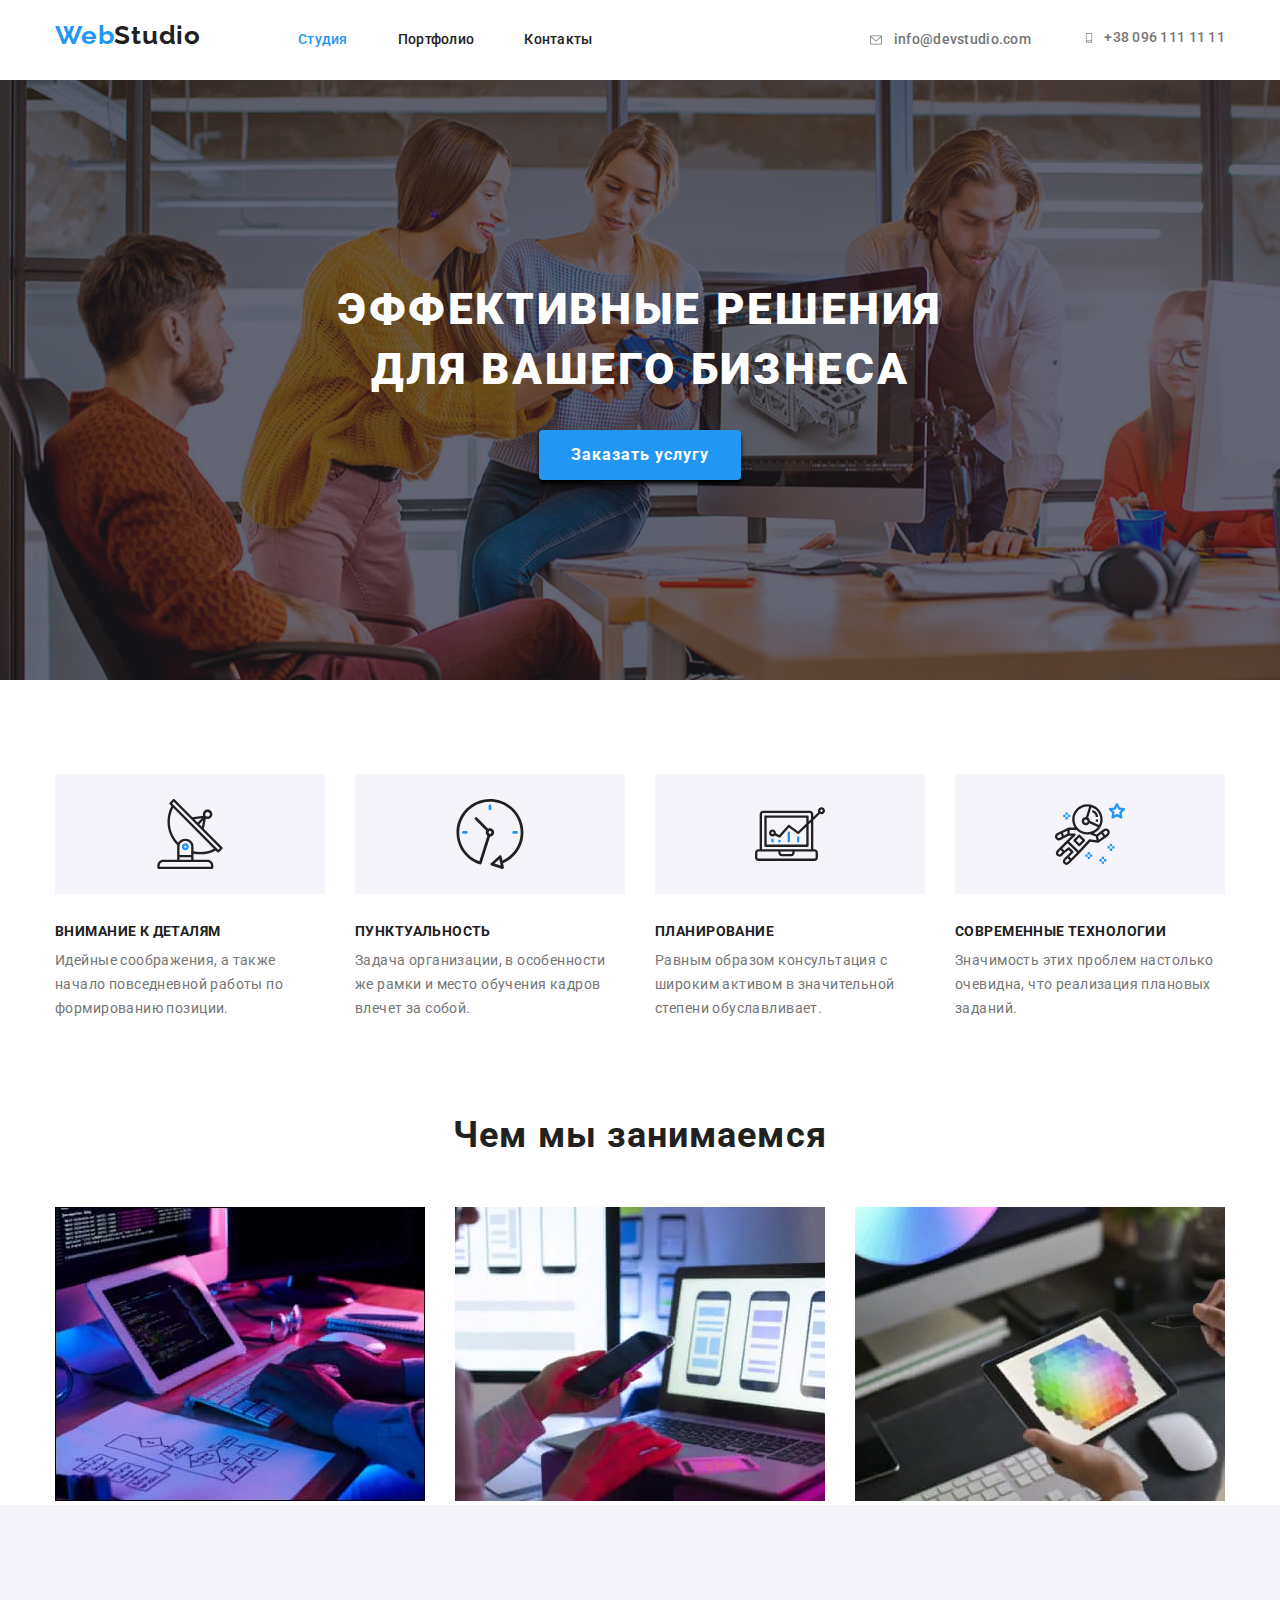
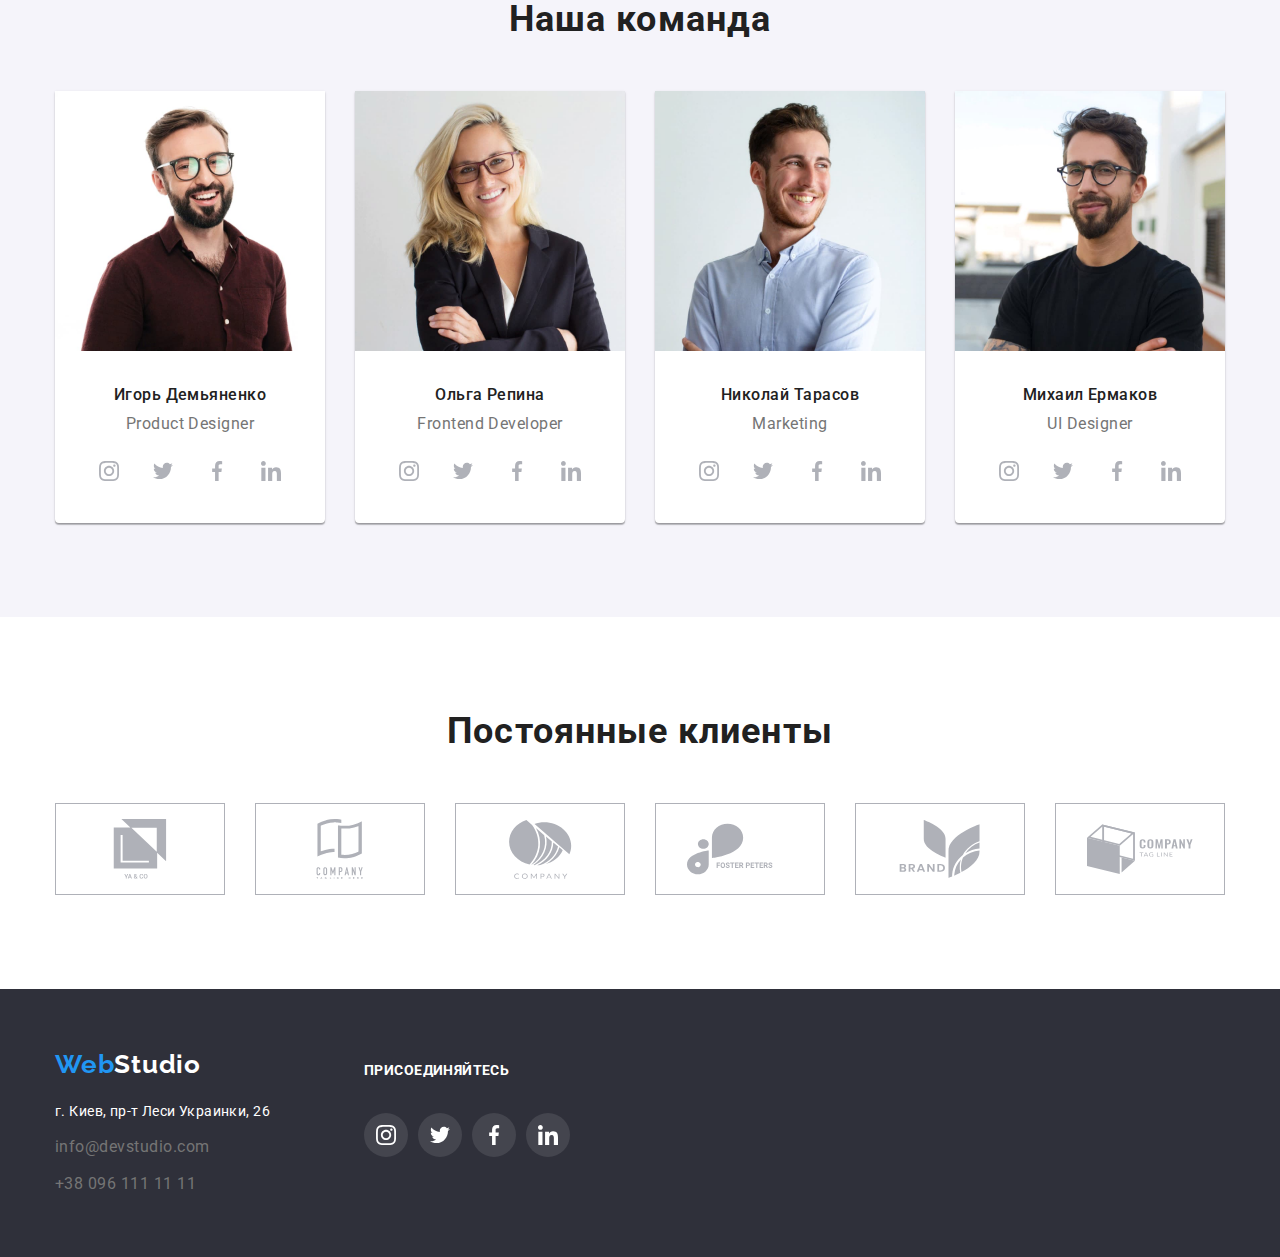
==== commit 78e7a084: "Summary" ====
--- a/index.html
+++ b/index.html
@@ -47,13 +47,31 @@
                 <ul class="communication links">
                     <li class="communication-nav">
                         <a href="mailto:info@devstudio.com" class="contacts"
-                            >info@devstudio.com</a
+                            ><svg
+                                class="contacts-icon"
+                                width="16px"
+                                height="12px"
+                            >
+                                <use
+                                    href="./images/icons.svg#icon-envelope"
+                                ></use>
+                            </svg>
+                            info@devstudio.com</a
                         >
                     </li>
                     <li class="communication-nav">
                         <a href="tel:+380961111111" class="contacts"
-                            >+38 096 111 11 11</a
-                        >
+                            ><svg
+                                class="contacts-icon"
+                                width="10px"
+                                height="16px"
+                            >
+                                <use
+                                    href="./images/icons.svg#icon-smartphone"
+                                ></use>
+                            </svg>
+                            +38 096 111 11 11
+                        </a>
                     </li>
                 </ul>
             </div>
@@ -530,36 +548,95 @@
         </main>
         <!--підвал сторінки-->
         <footer class="basement">
-            <div class="conteiner">
-                <a href="./index.html" class="logo"
-                    ><span class="item">Web</span
-                    ><span class="logo-two">Studio</span></a
-                >
-                <address class="info">
-                    <ul class="links">
-                        <li class="info-item">
-                            <a
-                                href="https://goo.gl/maps/6gxEorECzuaQfL2a7"
-                                target="_blank"
-                                rel="noopener noreferrer"
-                                class="city"
-                                >г. Киев, пр-т Леси Украинки, 26</a
-                            >
-                        </li>
-                        <li class="info-item">
-                            <a
-                                href="mailto:info@devstudio.com"
-                                class="alt-contact"
-                                >info@devstudio.com</a
-                            >
-                        </li>
-                        <li class="info-item">
-                            <a href="tel:+380961111111" class="alt-contact"
-                                >+38 096 111 11 11</a
-                            >
+            <div class="conteiner basement-list">
+                <div class="address-conteiner">
+                    <a href="./index.html" class="logo"
+                        ><span class="item">Web</span
+                        ><span class="logo-two">Studio</span></a
+                    >
+                    <address class="info">
+                        <ul class="links">
+                            <li class="info-item">
+                                <a
+                                    href="https://goo.gl/maps/6gxEorECzuaQfL2a7"
+                                    target="_blank"
+                                    rel="noopener noreferrer"
+                                    class="city"
+                                    >г. Киев, пр-т Леси Украинки, 26</a
+                                >
+                            </li>
+                            <li class="info-item">
+                                <a
+                                    href="mailto:info@devstudio.com"
+                                    class="alt-contact"
+                                    >info@devstudio.com</a
+                                >
+                            </li>
+                            <li class="info-item">
+                                <a href="tel:+380961111111" class="alt-contact"
+                                    >+38 096 111 11 11</a
+                                >
+                            </li>
+                        </ul>
+                    </address>
+                </div>
+                <div class="basement-social">
+                    <h3 class="basement-social-title">присоединяйтесь</h3>
+                    <ul class="basement-social-list">
+                        <li class="basement-social-item">
+                            <a
+                                href=""
+                                target="_blank"
+                                rel="noopener noreferrer"
+                                class="basement-socisl-link"
+                                ><svg class="basement-social-icon">
+                                    <use
+                                        href="./images/icons.svg#icon-instagram"
+                                    ></use>
+                                </svg>
+                            </a>
+                        </li>
+                        <li class="basement-social-item">
+                            <a
+                                href=""
+                                target="_blank"
+                                rel="noopener noreferrer"
+                                class="basement-socisl-link"
+                                ><svg class="basement-social-icon">
+                                    <use
+                                        href="./images/icons.svg#icon-twitter"
+                                    ></use>
+                                </svg>
+                            </a>
+                        </li>
+                        <li class="basement-social-item">
+                            <a
+                                href=""
+                                target="_blank"
+                                rel="noopener noreferrer"
+                                class="basement-socisl-link"
+                                ><svg class="basement-social-icon">
+                                    <use
+                                        href="./images/icons.svg#icon-facebook"
+                                    ></use>
+                                </svg>
+                            </a>
+                        </li>
+                        <li class="basement-social-item">
+                            <a
+                                href=""
+                                target="_blank"
+                                rel="noopener noreferrer"
+                                class="basement-socisl-link"
+                                ><svg class="basement-social-icon">
+                                    <use
+                                        href="./images/icons.svg#icon-linkedin"
+                                    ></use>
+                                </svg>
+                            </a>
                         </li>
                     </ul>
-                </address>
+                </div>
             </div>
         </footer>
     </body>
--- a/css/styles.css
+++ b/css/styles.css
@@ -57,7 +57,7 @@
 }
 
 .menu .link {
-    display: block;
+    display: flex;
     padding-top: 32px;
     padding-bottom: 32px;
 }
@@ -66,8 +66,8 @@
     margin-right: 50px;
 }
 
-.communication {
-    display: flex;
+.communication-nav {
+    display: inline-flex;
 }
 
 .communication-nav:not(:last-child) {
@@ -82,6 +82,8 @@
     font-size: 14px;
     line-height: 1.14;
     letter-spacing: 0.02em;
+    text-decoration: none;
+    color: var(--secondary-color);
 }
 
 .list .link {
@@ -92,22 +94,37 @@
 .list .link.current {
     color: var(--accent-color);
 }
-.links .contacts {
+
+.contacts {
+    display: flex;
+    align-items: center;
+    justify-content: center;
     text-decoration: none;
     color: var(--main-color);
 }
 
+.contacts-icon {
+    margin-right: 10px;
+    fill: var(--main-color);
+}
+
 .list .link:hover,
 .list .link:focus {
     color: var(--accent-color);
 }
 
-.studio:valid {
-    color: var(--accent-color);
-}
-
 .links .contacts:hover,
 .links .contacts:focus {
+    color: var(--accent-color);
+}
+
+.links .contacts:hover .contacts-icon,
+.links .contacts:focus .contacts-icon {
+    fill: var(--accent-color);
+    color: var(--accent-color);
+}
+
+.studio:valid {
     color: var(--accent-color);
 }
 
@@ -390,6 +407,10 @@
     background-color: var(--alternative-bgr);
 }
 
+.basement-list {
+    display: flex;
+}
+
 .logo-two {
     color: var(--alt-color);
 }
@@ -444,6 +465,57 @@
     color: var(--accent-color);
 }
 
+.basement-social {
+    display: block;
+    margin-left: 70px;
+}
+
+.basement-social .basement-social-title {
+    font-weight: 700;
+    font-size: 14px;
+    line-height: 1.14;
+    letter-spacing: 0.03em;
+    text-transform: uppercase;
+    color: var(--alt-color);
+}
+
+.basement-social-list {
+    display: inline-flex;
+    margin-top: 20px;
+    padding-left: 0;
+}
+
+.basement-social-item {
+    width: 44px;
+    height: 44px;
+    background-color: rgba(255, 255, 255, 0.1);
+    border-radius: 50%;
+}
+
+.basement-social-item:not(:last-child) {
+    margin-right: 10px;
+}
+
+.basement-social-icon {
+    fill: var(--alt-color);
+    width: 20px;
+    height: 20px;
+}
+
+.basement-socisl-link {
+    display: flex;
+    justify-content: center;
+    align-items: center;
+    width: 44px;
+    height: 44px;
+    border-radius: 50%;
+}
+
+.basement-socisl-link:hover,
+.basement-socisl-link:focus {
+    background-color: var(--accent-color);
+}
+
 /*портфоліо стилізація*/
 .our-works {
     padding-top: 94px;
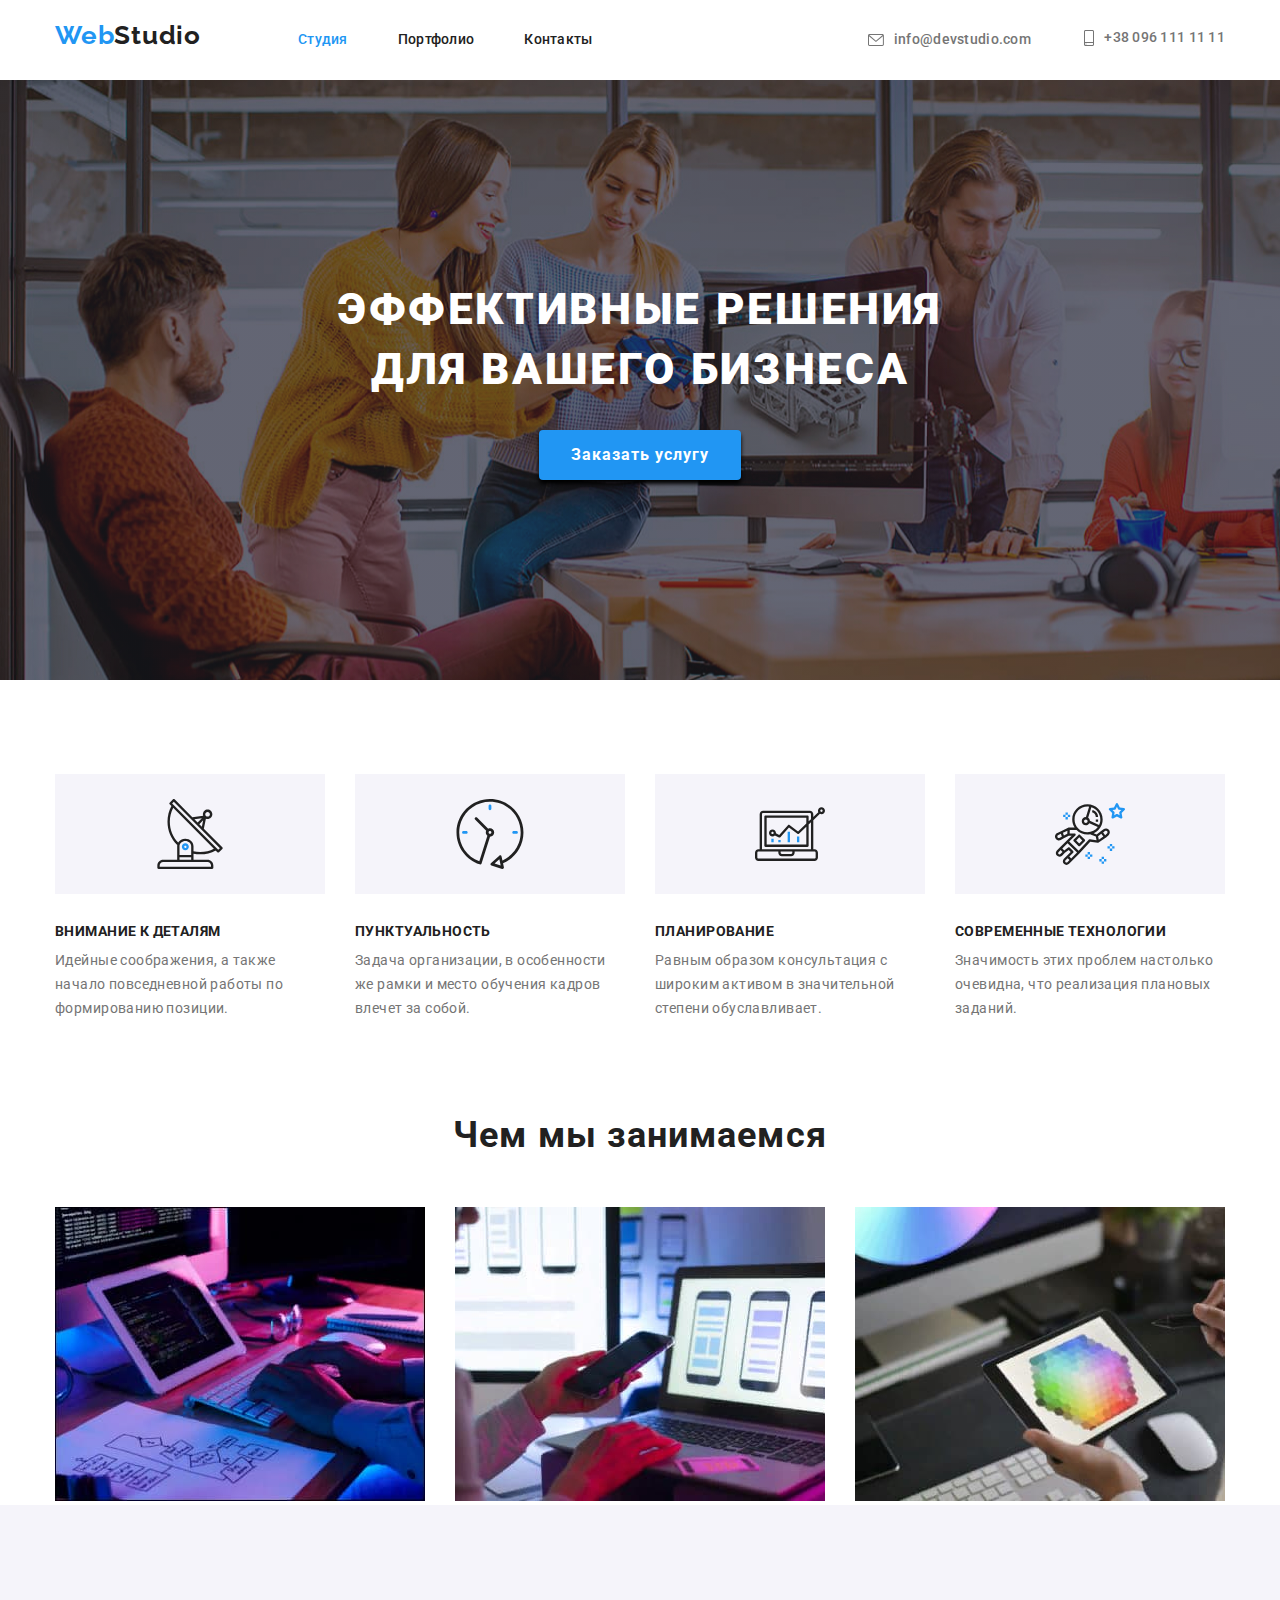
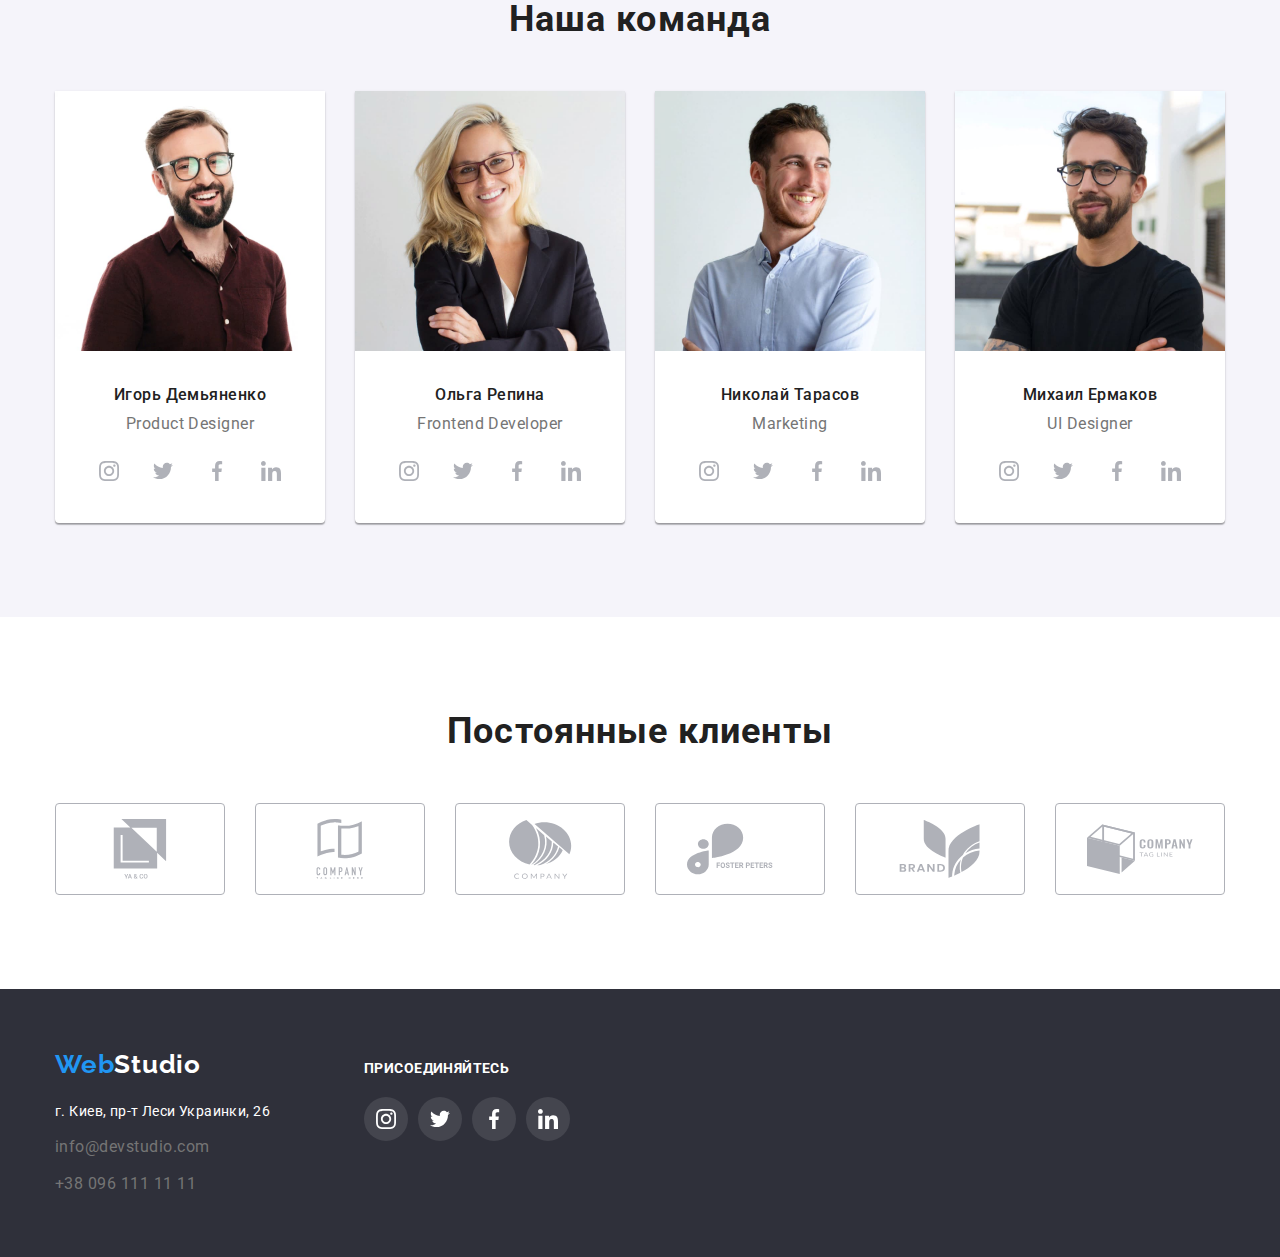
==== commit b51eb664: "Summary" ====
--- a/index.html
+++ b/index.html
@@ -47,11 +47,7 @@
                 <ul class="communication links">
                     <li class="communication-nav">
                         <a href="mailto:info@devstudio.com" class="contacts"
-                            ><svg
-                                class="contacts-icon"
-                                width="16px"
-                                height="12px"
-                            >
+                            ><svg class="contacts-icon" width="16" height="12">
                                 <use
                                     href="./images/icons.svg#icon-envelope"
                                 ></use>
@@ -61,11 +57,7 @@
                     </li>
                     <li class="communication-nav">
                         <a href="tel:+380961111111" class="contacts"
-                            ><svg
-                                class="contacts-icon"
-                                width="10px"
-                                height="16px"
-                            >
+                            ><svg class="contacts-icon" width="10" height="16">
                                 <use
                                     href="./images/icons.svg#icon-smartphone"
                                 ></use>
@@ -201,61 +193,61 @@
                                 <p lang="en" class="position">
                                     Product Designer
                                 </p>
-                            </div>
-                            <ul class="social-links">
-                                <li class="social-icon">
-                                    <a
-                                        href=""
-                                        target="_blank"
-                                        rel="noopener noreferrer"
-                                        class="social-icon-link"
-                                        ><svg class="social-icon-svg">
-                                            <use
-                                                href="./images/icons.svg#icon-instagram"
-                                            ></use>
-                                        </svg>
-                                    </a>
-                                </li>
-                                <li class="social-icon">
-                                    <a
-                                        href=""
-                                        target="_blank"
-                                        rel="noopener noreferrer"
-                                        class="social-icon-link"
-                                        ><svg class="social-icon-svg">
-                                            <use
-                                                href="./images/icons.svg#icon-twitter"
-                                            ></use>
-                                        </svg>
-                                    </a>
-                                </li>
-                                <li class="social-icon">
-                                    <a
-                                        href=""
-                                        target="_blank"
-                                        rel="noopener noreferrer"
-                                        class="social-icon-link"
-                                        ><svg class="social-icon-svg">
-                                            <use
-                                                href="./images/icons.svg#icon-facebook"
-                                            ></use>
-                                        </svg>
-                                    </a>
-                                </li>
-                                <li class="social-icon">
-                                    <a
-                                        href=""
-                                        target="_blank"
-                                        rel="noopener noreferrer"
-                                        class="social-icon-link"
-                                        ><svg class="social-icon-svg">
-                                            <use
-                                                href="./images/icons.svg#icon-linkedin"
-                                            ></use>
-                                        </svg>
-                                    </a>
-                                </li>
-                            </ul>
+                                <ul class="social-links">
+                                    <li class="social-icon">
+                                        <a
+                                            href=""
+                                            target="_blank"
+                                            rel="noopener noreferrer"
+                                            class="social-icon-link"
+                                            ><svg class="social-icon-svg">
+                                                <use
+                                                    href="./images/icons.svg#icon-instagram"
+                                                ></use>
+                                            </svg>
+                                        </a>
+                                    </li>
+                                    <li class="social-icon">
+                                        <a
+                                            href=""
+                                            target="_blank"
+                                            rel="noopener noreferrer"
+                                            class="social-icon-link"
+                                            ><svg class="social-icon-svg">
+                                                <use
+                                                    href="./images/icons.svg#icon-twitter"
+                                                ></use>
+                                            </svg>
+                                        </a>
+                                    </li>
+                                    <li class="social-icon">
+                                        <a
+                                            href=""
+                                            target="_blank"
+                                            rel="noopener noreferrer"
+                                            class="social-icon-link"
+                                            ><svg class="social-icon-svg">
+                                                <use
+                                                    href="./images/icons.svg#icon-facebook"
+                                                ></use>
+                                            </svg>
+                                        </a>
+                                    </li>
+                                    <li class="social-icon">
+                                        <a
+                                            href=""
+                                            target="_blank"
+                                            rel="noopener noreferrer"
+                                            class="social-icon-link"
+                                            ><svg class="social-icon-svg">
+                                                <use
+                                                    href="./images/icons.svg#icon-linkedin"
+                                                ></use>
+                                            </svg>
+                                        </a>
+                                    </li>
+                                </ul>
+                            </div>
                         </li>
                         <li class="card-woker">
                             <img
@@ -269,61 +261,61 @@
                                 <p lang="en" class="position">
                                     Frontend Developer
                                 </p>
-                            </div>
-                            <ul class="social-links">
-                                <li class="social-icon">
-                                    <a
-                                        href=""
-                                        target="_blank"
-                                        rel="noopener noreferrer"
-                                        class="social-icon-link"
-                                        ><svg class="social-icon-svg">
-                                            <use
-                                                href="./images/icons.svg#icon-instagram"
-                                            ></use>
-                                        </svg>
-                                    </a>
-                                </li>
-                                <li class="social-icon">
-                                    <a
-                                        href=""
-                                        target="_blank"
-                                        rel="noopener noreferrer"
-                                        class="social-icon-link"
-                                        ><svg class="social-icon-svg">
-                                            <use
-                                                href="./images/icons.svg#icon-twitter"
-                                            ></use>
-                                        </svg>
-                                    </a>
-                                </li>
-                                <li class="social-icon">
-                                    <a
-                                        href=""
-                                        target="_blank"
-                                        rel="noopener noreferrer"
-                                        class="social-icon-link"
-                                        ><svg class="social-icon-svg">
-                                            <use
-                                                href="./images/icons.svg#icon-facebook"
-                                            ></use>
-                                        </svg>
-                                    </a>
-                                </li>
-                                <li class="social-icon">
-                                    <a
-                                        href=""
-                                        target="_blank"
-                                        rel="noopener noreferrer"
-                                        class="social-icon-link"
-                                        ><svg class="social-icon-svg">
-                                            <use
-                                                href="./images/icons.svg#icon-linkedin"
-                                            ></use>
-                                        </svg>
-                                    </a>
-                                </li>
-                            </ul>
+                                <ul class="social-links">
+                                    <li class="social-icon">
+                                        <a
+                                            href=""
+                                            target="_blank"
+                                            rel="noopener noreferrer"
+                                            class="social-icon-link"
+                                            ><svg class="social-icon-svg">
+                                                <use
+                                                    href="./images/icons.svg#icon-instagram"
+                                                ></use>
+                                            </svg>
+                                        </a>
+                                    </li>
+                                    <li class="social-icon">
+                                        <a
+                                            href=""
+                                            target="_blank"
+                                            rel="noopener noreferrer"
+                                            class="social-icon-link"
+                                            ><svg class="social-icon-svg">
+                                                <use
+                                                    href="./images/icons.svg#icon-twitter"
+                                                ></use>
+                                            </svg>
+                                        </a>
+                                    </li>
+                                    <li class="social-icon">
+                                        <a
+                                            href=""
+                                            target="_blank"
+                                            rel="noopener noreferrer"
+                                            class="social-icon-link"
+                                            ><svg class="social-icon-svg">
+                                                <use
+                                                    href="./images/icons.svg#icon-facebook"
+                                                ></use>
+                                            </svg>
+                                        </a>
+                                    </li>
+                                    <li class="social-icon">
+                                        <a
+                                            href=""
+                                            target="_blank"
+                                            rel="noopener noreferrer"
+                                            class="social-icon-link"
+                                            ><svg class="social-icon-svg">
+                                                <use
+                                                    href="./images/icons.svg#icon-linkedin"
+                                                ></use>
+                                            </svg>
+                                        </a>
+                                    </li>
+                                </ul>
+                            </div>
                         </li>
                         <li class="card-woker">
                             <img
@@ -335,61 +327,61 @@
                             <div class="card-item">
                                 <h3 class="members">Николай Тарасов</h3>
                                 <p lang="en" class="position">Marketing</p>
-                            </div>
-                            <ul class="social-links">
-                                <li class="social-icon">
-                                    <a
-                                        href=""
-                                        target="_blank"
-                                        rel="noopener noreferrer"
-                                        class="social-icon-link"
-                                        ><svg class="social-icon-svg">
-                                            <use
-                                                href="./images/icons.svg#icon-instagram"
-                                            ></use>
-                                        </svg>
-                                    </a>
-                                </li>
-                                <li class="social-icon">
-                                    <a
-                                        href=""
-                                        target="_blank"
-                                        rel="noopener noreferrer"
-                                        class="social-icon-link"
-                                        ><svg class="social-icon-svg">
-                                            <use
-                                                href="./images/icons.svg#icon-twitter"
-                                            ></use>
-                                        </svg>
-                                    </a>
-                                </li>
-                                <li class="social-icon">
-                                    <a
-                                        href=""
-                                        target="_blank"
-                                        rel="noopener noreferrer"
-                                        class="social-icon-link"
-                                        ><svg class="social-icon-svg">
-                                            <use
-                                                href="./images/icons.svg#icon-facebook"
-                                            ></use>
-                                        </svg>
-                                    </a>
-                                </li>
-                                <li class="social-icon">
-                                    <a
-                                        href=""
-                                        target="_blank"
-                                        rel="noopener noreferrer"
-                                        class="social-icon-link"
-                                        ><svg class="social-icon-svg">
-                                            <use
-                                                href="./images/icons.svg#icon-linkedin"
-                                            ></use>
-                                        </svg>
-                                    </a>
-                                </li>
-                            </ul>
+                                <ul class="social-links">
+                                    <li class="social-icon">
+                                        <a
+                                            href=""
+                                            target="_blank"
+                                            rel="noopener noreferrer"
+                                            class="social-icon-link"
+                                            ><svg class="social-icon-svg">
+                                                <use
+                                                    href="./images/icons.svg#icon-instagram"
+                                                ></use>
+                                            </svg>
+                                        </a>
+                                    </li>
+                                    <li class="social-icon">
+                                        <a
+                                            href=""
+                                            target="_blank"
+                                            rel="noopener noreferrer"
+                                            class="social-icon-link"
+                                            ><svg class="social-icon-svg">
+                                                <use
+                                                    href="./images/icons.svg#icon-twitter"
+                                                ></use>
+                                            </svg>
+                                        </a>
+                                    </li>
+                                    <li class="social-icon">
+                                        <a
+                                            href=""
+                                            target="_blank"
+                                            rel="noopener noreferrer"
+                                            class="social-icon-link"
+                                            ><svg class="social-icon-svg">
+                                                <use
+                                                    href="./images/icons.svg#icon-facebook"
+                                                ></use>
+                                            </svg>
+                                        </a>
+                                    </li>
+                                    <li class="social-icon">
+                                        <a
+                                            href=""
+                                            target="_blank"
+                                            rel="noopener noreferrer"
+                                            class="social-icon-link"
+                                            ><svg class="social-icon-svg">
+                                                <use
+                                                    href="./images/icons.svg#icon-linkedin"
+                                                ></use>
+                                            </svg>
+                                        </a>
+                                    </li>
+                                </ul>
+                            </div>
                         </li>
                         <li class="card-woker">
                             <img
@@ -401,61 +393,61 @@
                             <div class="card-item">
                                 <h3 class="members">Михаил Ермаков</h3>
                                 <p lang="en" class="position">UI Designer</p>
-                            </div>
-                            <ul class="social-links">
-                                <li class="social-icon">
-                                    <a
-                                        href=""
-                                        target="_blank"
-                                        rel="noopener noreferrer"
-                                        class="social-icon-link"
-                                        ><svg class="social-icon-svg">
-                                            <use
-                                                href="./images/icons.svg#icon-instagram"
-                                            ></use>
-                                        </svg>
-                                    </a>
-                                </li>
-                                <li class="social-icon">
-                                    <a
-                                        href=""
-                                        target="_blank"
-                                        rel="noopener noreferrer"
-                                        class="social-icon-link"
-                                        ><svg class="social-icon-svg">
-                                            <use
-                                                href="./images/icons.svg#icon-twitter"
-                                            ></use>
-                                        </svg>
-                                    </a>
-                                </li>
-                                <li class="social-icon">
-                                    <a
-                                        href=""
-                                        target="_blank"
-                                        rel="noopener noreferrer"
-                                        class="social-icon-link"
-                                        ><svg class="social-icon-svg">
-                                            <use
-                                                href="./images/icons.svg#icon-facebook"
-                                            ></use>
-                                        </svg>
-                                    </a>
-                                </li>
-                                <li class="social-icon">
-                                    <a
-                                        href=""
-                                        target="_blank"
-                                        rel="noopener noreferrer"
-                                        class="social-icon-link"
-                                        ><svg class="social-icon-svg">
-                                            <use
-                                                href="./images/icons.svg#icon-linkedin"
-                                            ></use>
-                                        </svg>
-                                    </a>
-                                </li>
-                            </ul>
+                                <ul class="social-links">
+                                    <li class="social-icon">
+                                        <a
+                                            href=""
+                                            target="_blank"
+                                            rel="noopener noreferrer"
+                                            class="social-icon-link"
+                                            ><svg class="social-icon-svg">
+                                                <use
+                                                    href="./images/icons.svg#icon-instagram"
+                                                ></use>
+                                            </svg>
+                                        </a>
+                                    </li>
+                                    <li class="social-icon">
+                                        <a
+                                            href=""
+                                            target="_blank"
+                                            rel="noopener noreferrer"
+                                            class="social-icon-link"
+                                            ><svg class="social-icon-svg">
+                                                <use
+                                                    href="./images/icons.svg#icon-twitter"
+                                                ></use>
+                                            </svg>
+                                        </a>
+                                    </li>
+                                    <li class="social-icon">
+                                        <a
+                                            href=""
+                                            target="_blank"
+                                            rel="noopener noreferrer"
+                                            class="social-icon-link"
+                                            ><svg class="social-icon-svg">
+                                                <use
+                                                    href="./images/icons.svg#icon-facebook"
+                                                ></use>
+                                            </svg>
+                                        </a>
+                                    </li>
+                                    <li class="social-icon">
+                                        <a
+                                            href=""
+                                            target="_blank"
+                                            rel="noopener noreferrer"
+                                            class="social-icon-link"
+                                            ><svg class="social-icon-svg">
+                                                <use
+                                                    href="./images/icons.svg#icon-linkedin"
+                                                ></use>
+                                            </svg>
+                                        </a>
+                                    </li>
+                                </ul>
+                            </div>
                         </li>
                     </ul>
                 </div>
--- a/css/styles.css
+++ b/css/styles.css
@@ -294,7 +294,7 @@
 }
 
 .card-woker .card-item {
-    padding: 30px 32px 16px 32px;
+    padding: 30px 32px;
 }
 
 .team-woker .card-woker:not(:last-child) {
@@ -311,7 +311,8 @@
 }
 
 .position {
-    margin: 0;
+    margin-top: 0;
+    margin-bottom: 16px;
     font-weight: 400;
     font-size: 16px;
     line-height: 1.19;
@@ -322,7 +323,6 @@
 .social-links {
     display: inline-flex;
     padding-left: 0;
-    padding-bottom: 30px;
 }
 
 .social-links .social-icon:not(:last-child) {
@@ -379,6 +379,7 @@
     width: 170px;
     height: 92px;
     border: 1px solid #afb1b8;
+    border-radius: 4px;
 }
 
 .clients-item:not(:last-child) {
@@ -407,8 +408,14 @@
     background-color: var(--alternative-bgr);
 }
 
+.basement-social-title,
+.basement-social-list {
+    margin: 0;
+}
+
 .basement-list {
     display: flex;
+    align-items: baseline;
 }
 
 .logo-two {
@@ -547,8 +554,6 @@
     text-align: center;
     letter-spacing: 0.03em;
     cursor: pointer;
-    box-shadow: 0px 3px 1px rgba(100, 8, 8, 0.1),
-        0px 1px 2px rgba(0, 0, 0, 0.08), 0px 2px 2px rgba(0, 0, 0, 0.12);
     border: 0;
     border-radius: 4px;
 }
@@ -562,6 +567,7 @@
 .discription {
     padding: 20px 24px;
 }
+
 .portfolio-title {
     display: flex;
     flex-wrap: wrap;
@@ -572,6 +578,7 @@
 }
 
 .portfolio-item {
+    display: flex;
     width: 370px;
     margin-right: 30px;
     margin-bottom: 30px;
@@ -585,8 +592,15 @@
     margin-bottom: 0;
 }
 
-.portfolio-item {
+.portfolio-link {
     border: 1px solid #eeeeee;
+    text-decoration: none;
+}
+
+.portfolio-item .portfolio-link:hover,
+.portfolio-item .portfolio-link:focus {
+    box-shadow: 0px 3px 1px rgba(100, 8, 8, 0.1),
+        0px 1px 2px rgba(0, 0, 0, 0.08), 0px 2px 2px rgba(0, 0, 0, 0.12);
 }
 
 .portfolio {
@@ -607,4 +621,5 @@
     font-size: 16px;
     line-height: 1.87;
     letter-spacing: 0.03em;
-}
+    color: var(--main-color);
+}
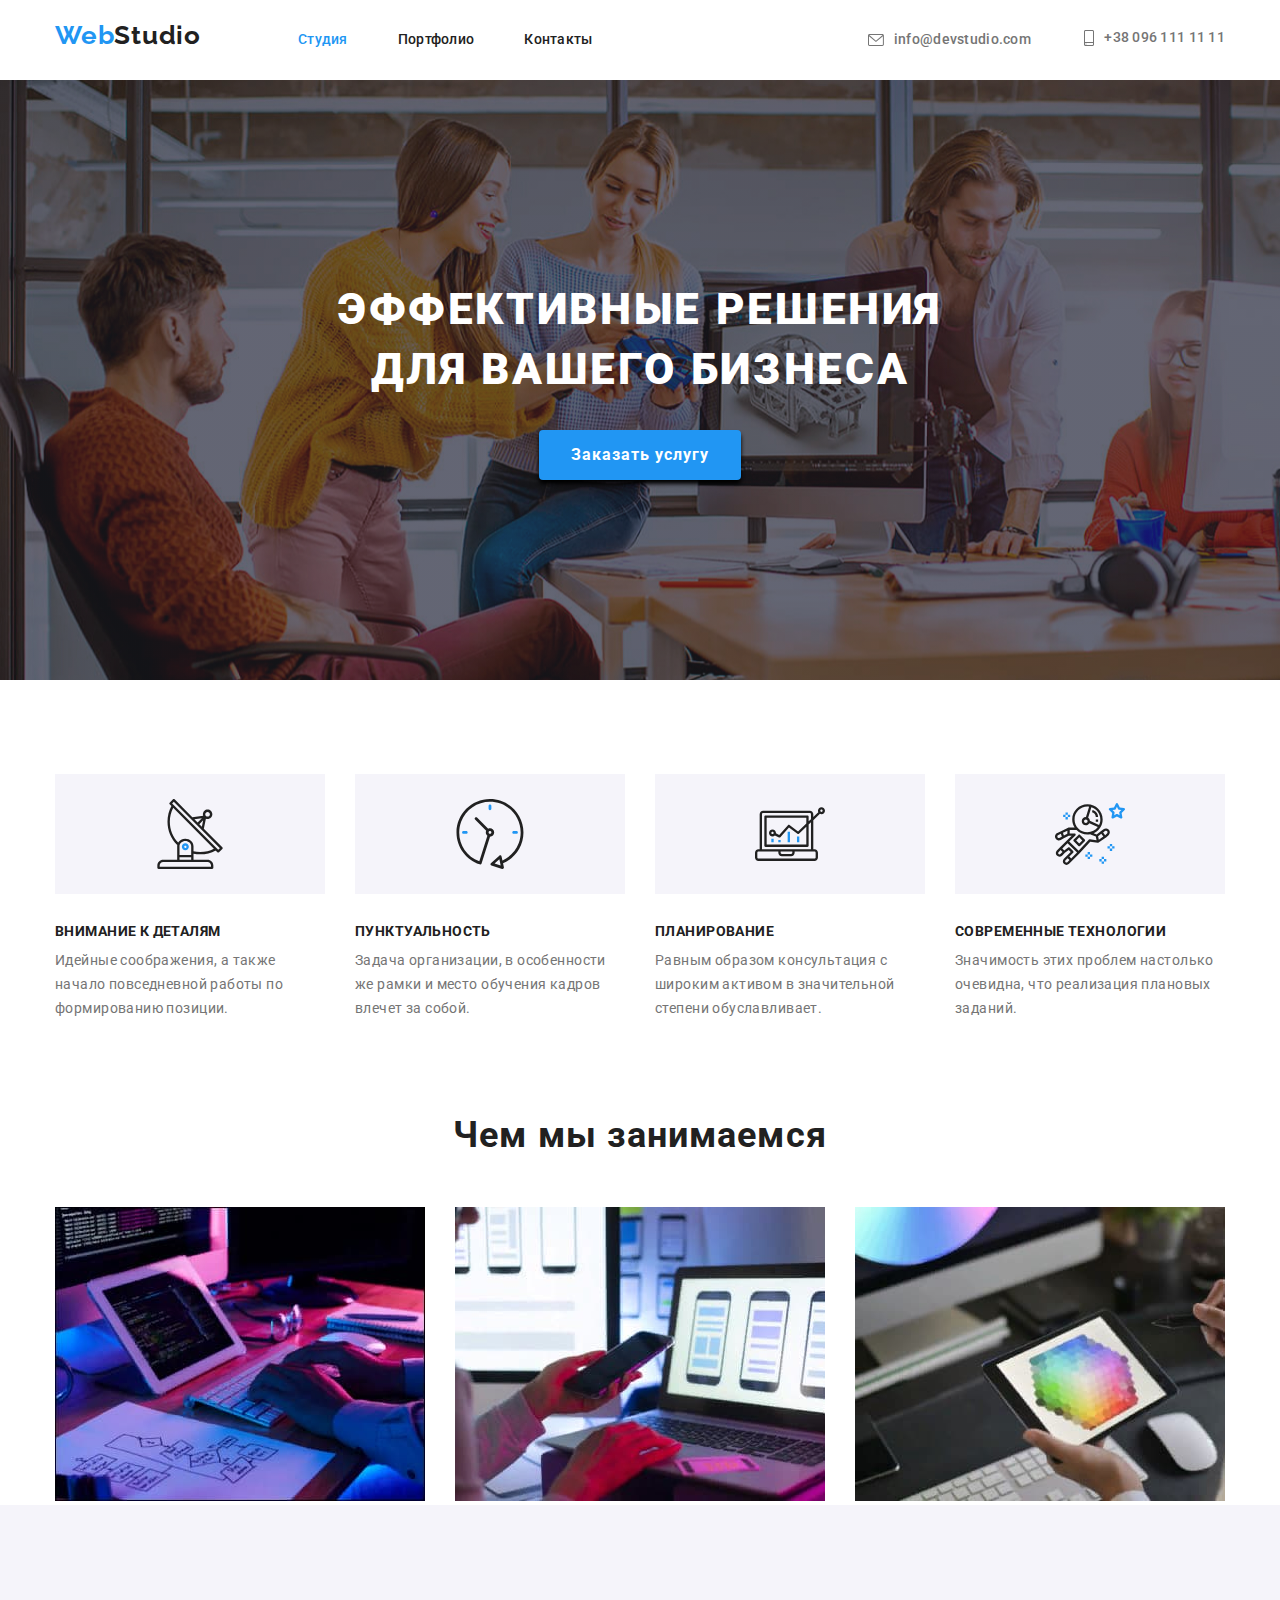
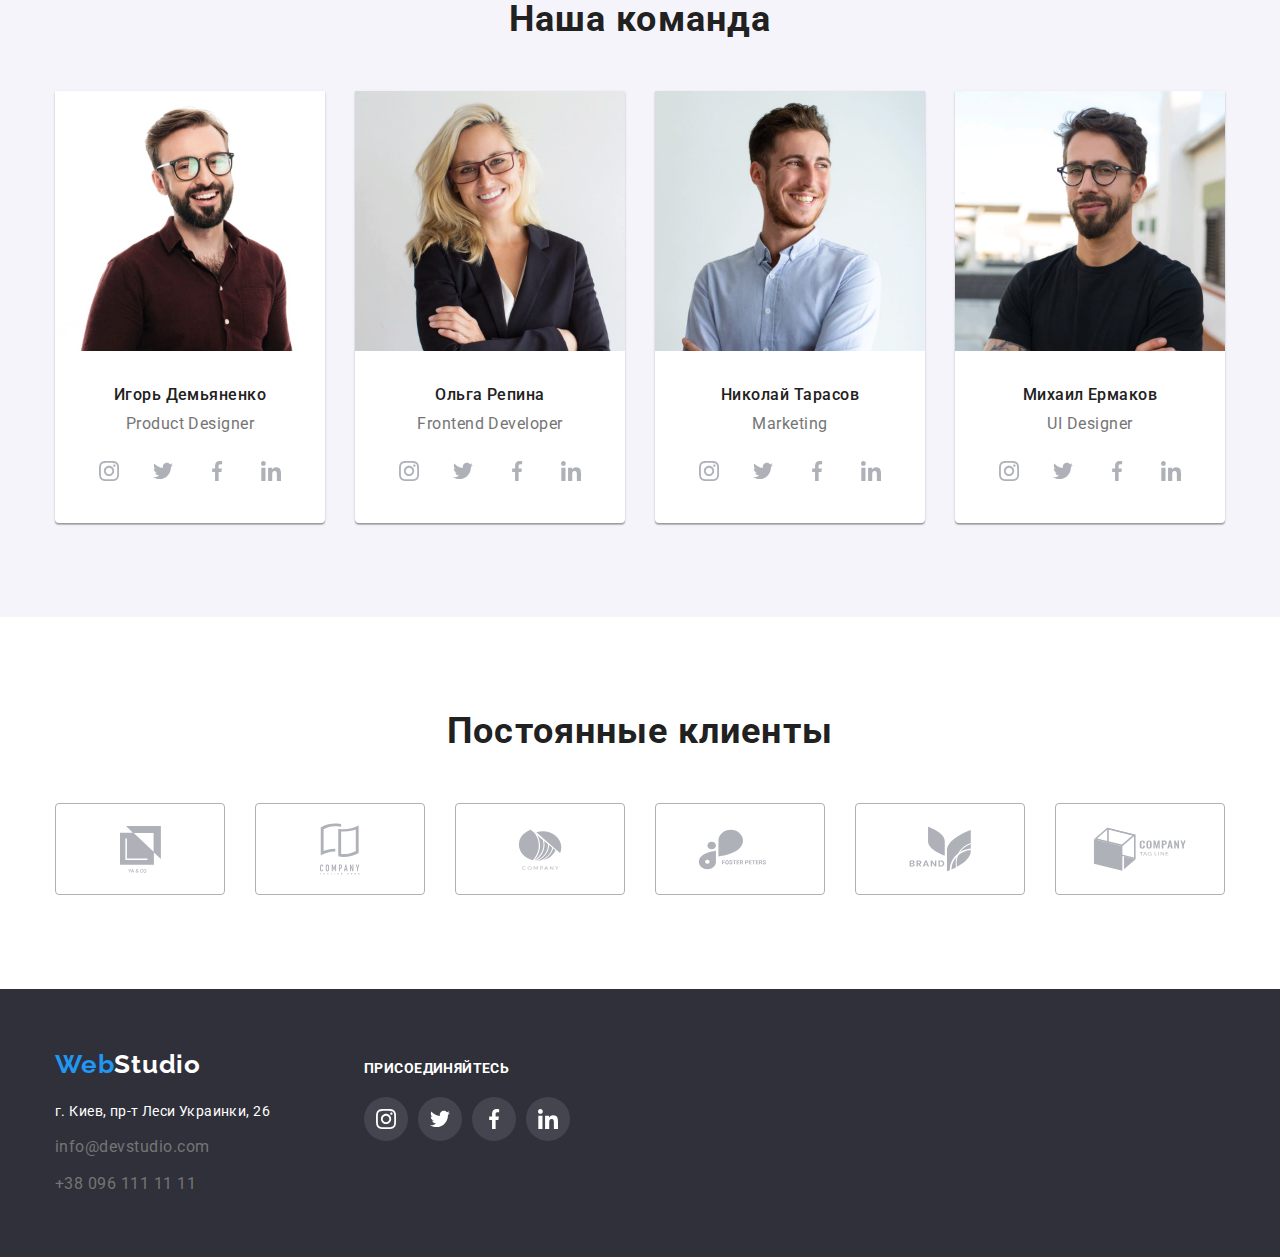
==== commit 20e601ef: "Summary" ====
--- a/index.html
+++ b/index.html
@@ -462,7 +462,11 @@
                                 target="_blank"
                                 rel="noopener noreferrer"
                                 class="clients-link"
-                                ><svg class="clients-icon">
+                                ><svg
+                                    class="clients-icon"
+                                    width="41"
+                                    height="47"
+                                >
                                     <use
                                         href="./images/icons.svg#icon-group-1"
                                     ></use>
@@ -475,7 +479,11 @@
                                 target="_blank"
                                 rel="noopener noreferrer"
                                 class="clients-link"
-                                ><svg class="clients-icon">
+                                ><svg
+                                    class="clients-icon"
+                                    width="40"
+                                    height="52"
+                                >
                                     <use
                                         href="./images/icons.svg#icon-group-2"
                                     ></use>
@@ -488,7 +496,11 @@
                                 target="_blank"
                                 rel="noopener noreferrer"
                                 class="clients-link"
-                                ><svg class="clients-icon">
+                                ><svg
+                                    class="clients-icon"
+                                    width="44"
+                                    height="41"
+                                >
                                     <use
                                         href="./images/icons.svg#icon-group-3"
                                     ></use>
@@ -501,7 +513,11 @@
                                 target="_blank"
                                 rel="noopener noreferrer"
                                 class="clients-link"
-                                ><svg class="clients-icon">
+                                ><svg
+                                    class="clients-icon"
+                                    width="85"
+                                    height="41"
+                                >
                                     <use
                                         href="./images/icons.svg#icon-group-4"
                                     ></use>
@@ -514,7 +530,11 @@
                                 target="_blank"
                                 rel="noopener noreferrer"
                                 class="clients-link"
-                                ><svg class="clients-icon">
+                                ><svg
+                                    class="clients-icon"
+                                    width="63"
+                                    height="46"
+                                >
                                     <use
                                         href="./images/icons.svg#icon-group-5"
                                     ></use>
@@ -527,7 +547,11 @@
                                 target="_blank"
                                 rel="noopener noreferrer"
                                 class="clients-link"
-                                ><svg class="clients-icon">
+                                ><svg
+                                    class="clients-icon"
+                                    width="94"
+                                    height="44"
+                                >
                                     <use
                                         href="./images/icons.svg#icon-group-6"
                                     ></use>
--- a/css/styles.css
+++ b/css/styles.css
@@ -388,8 +388,6 @@
 
 .clients-icon {
     fill: #afb1b8;
-    width: 106px;
-    height: 60px;
 }
 
 .clients-link:hover,
@@ -562,10 +560,8 @@
 .filters:focus {
     color: var(--alt-color);
     background-color: var(--accent-color);
-}
-
-.discription {
-    padding: 20px 24px;
+    box-shadow: 0px 3px 1px rgba(0, 0, 0, 0.1), 0px 1px 2px rgba(0, 0, 0, 0.08),
+        0px 2px 2px rgba(0, 0, 0, 0.12);
 }
 
 .portfolio-title {
@@ -593,8 +589,18 @@
 }
 
 .portfolio-link {
+    text-decoration: none;
+}
+
+.portfolio-img {
+    display: block;
+    max-width: 100%;
+}
+
+.discription {
+    padding: 20px 24px;
     border: 1px solid #eeeeee;
-    text-decoration: none;
+    border-top: none;
 }
 
 .portfolio-item .portfolio-link:hover,
